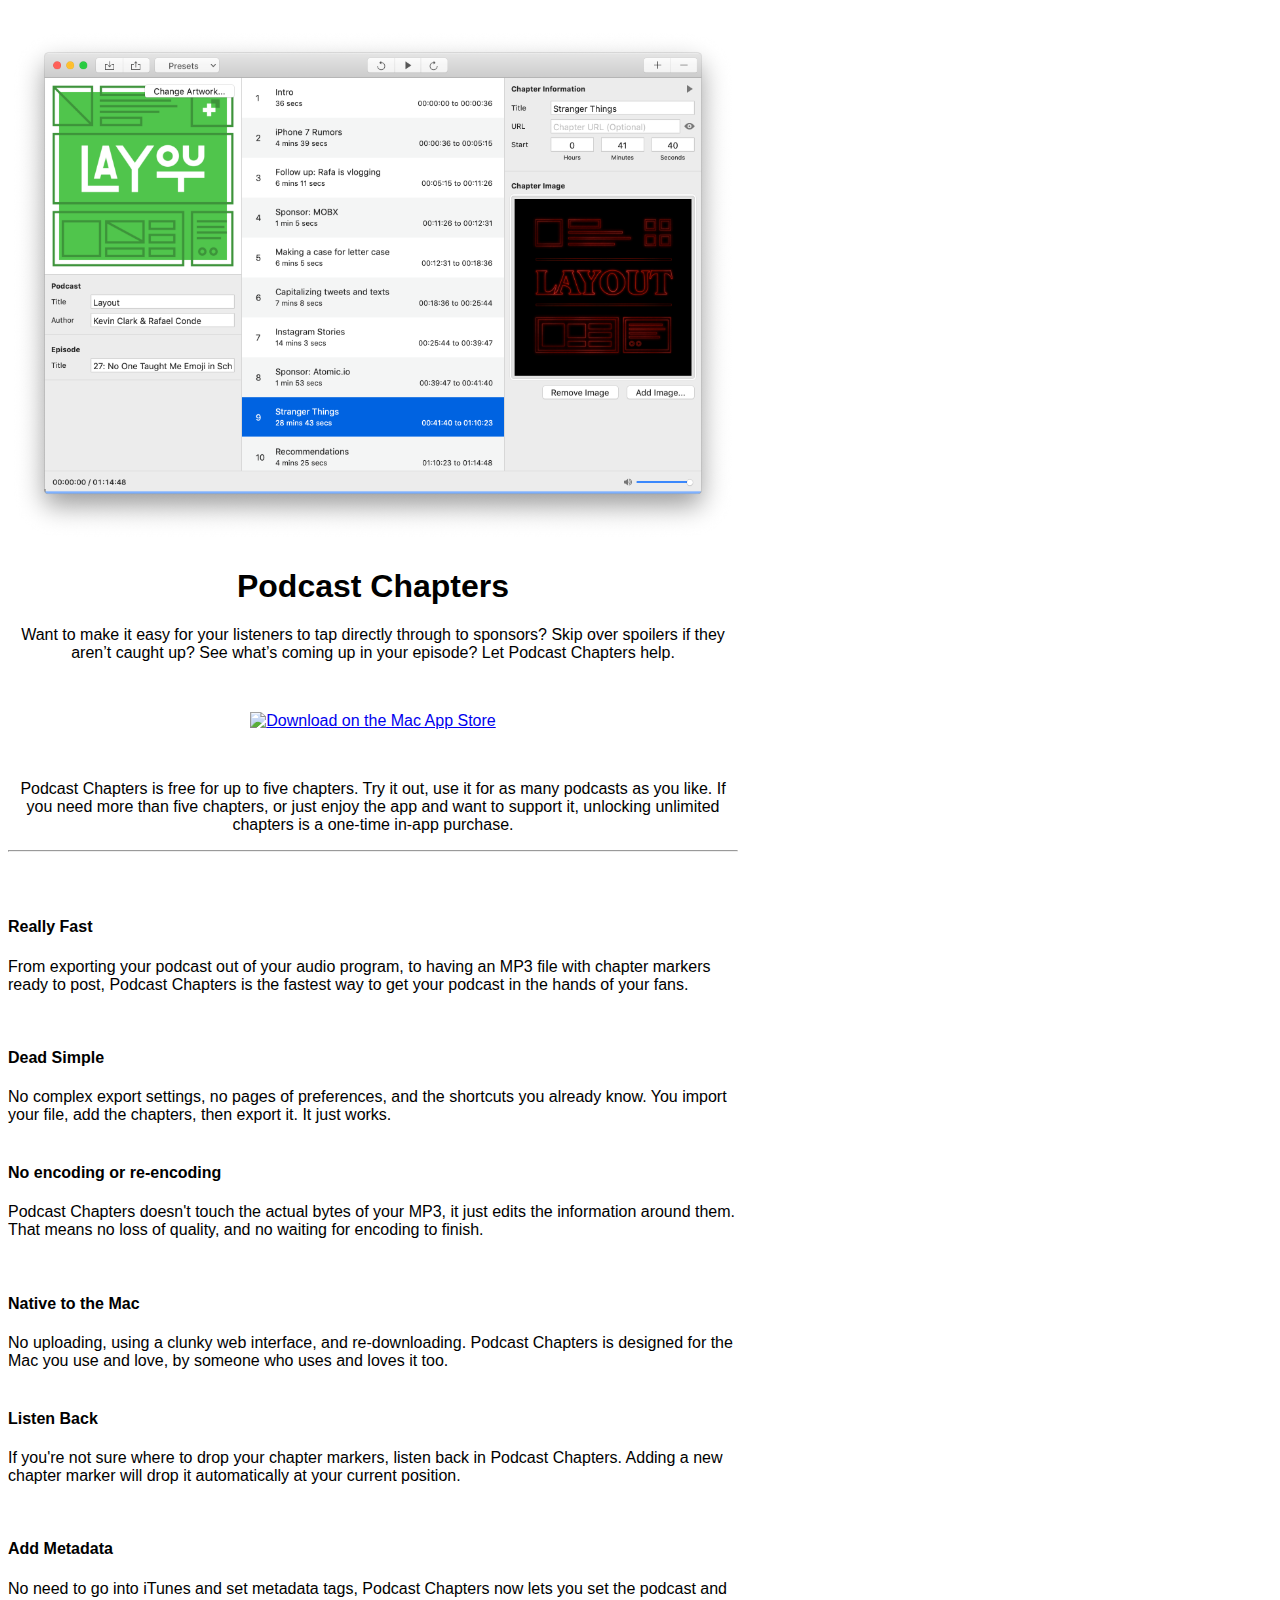
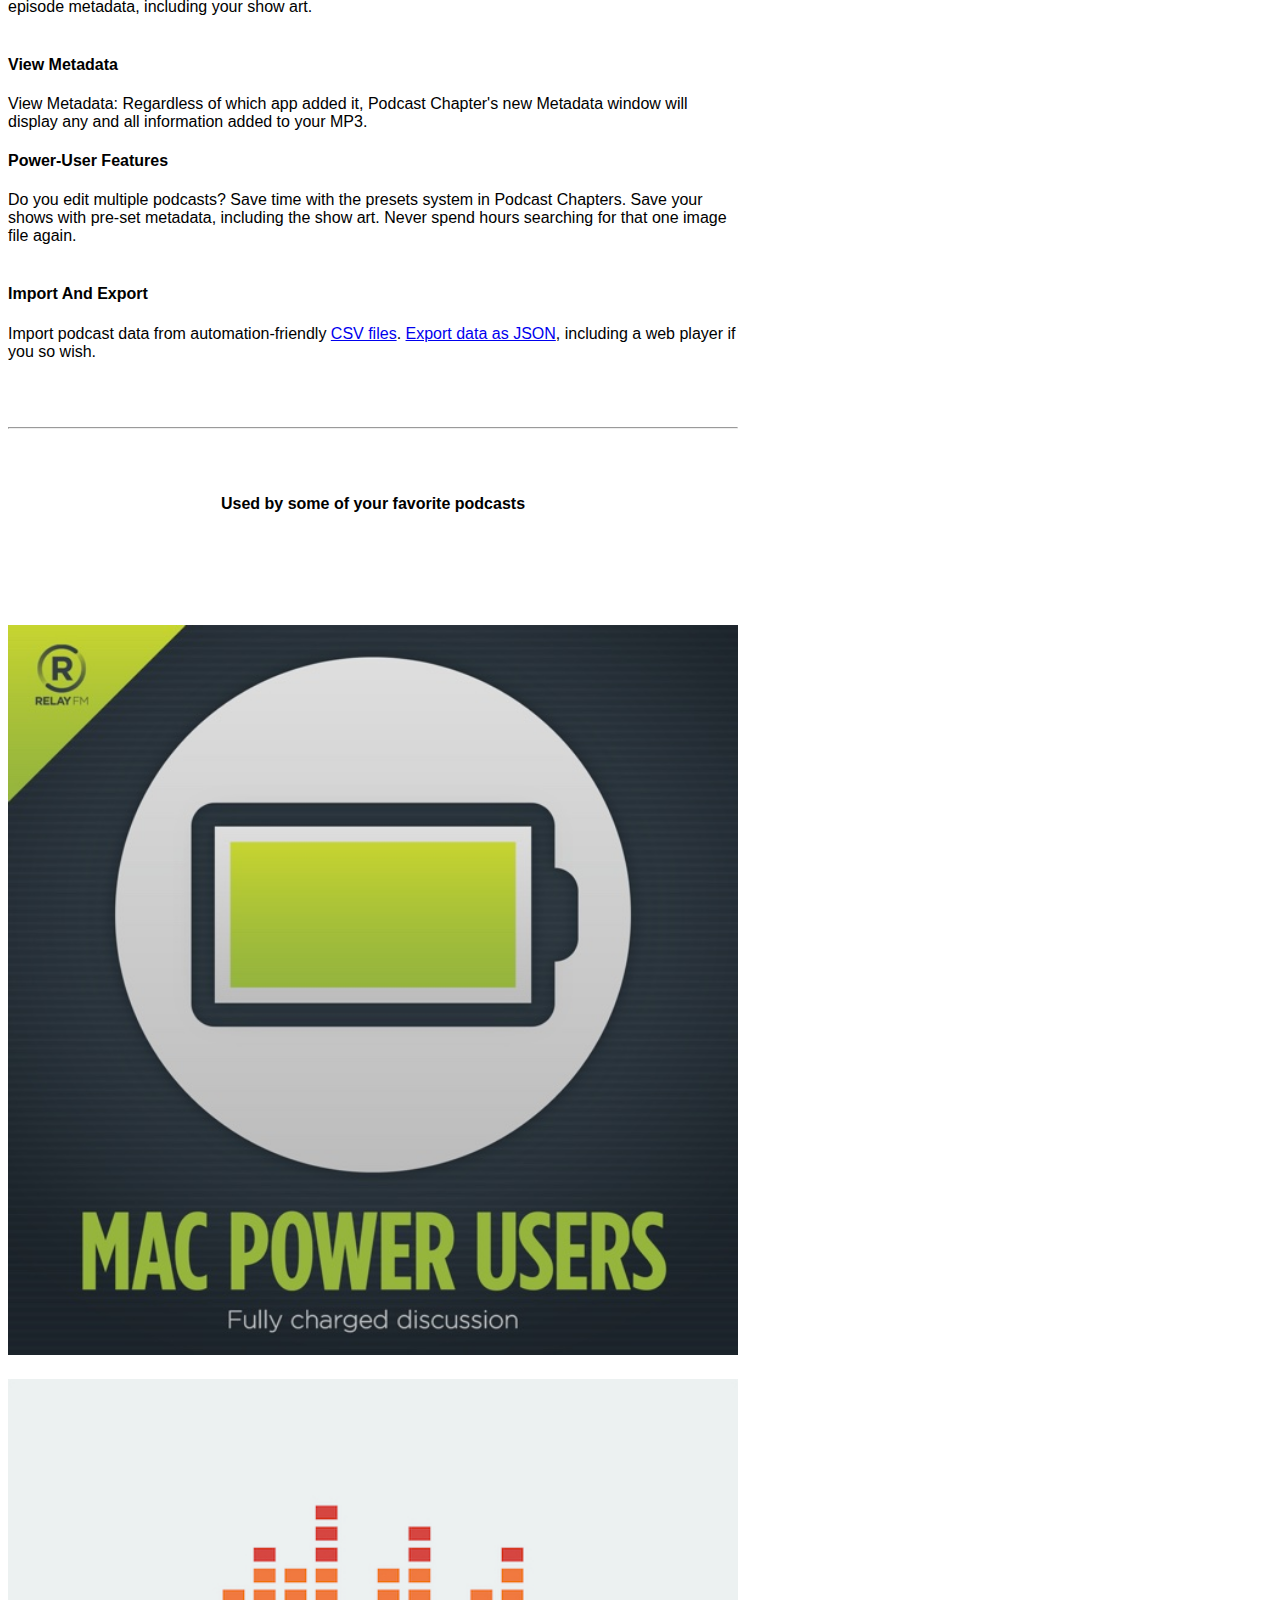
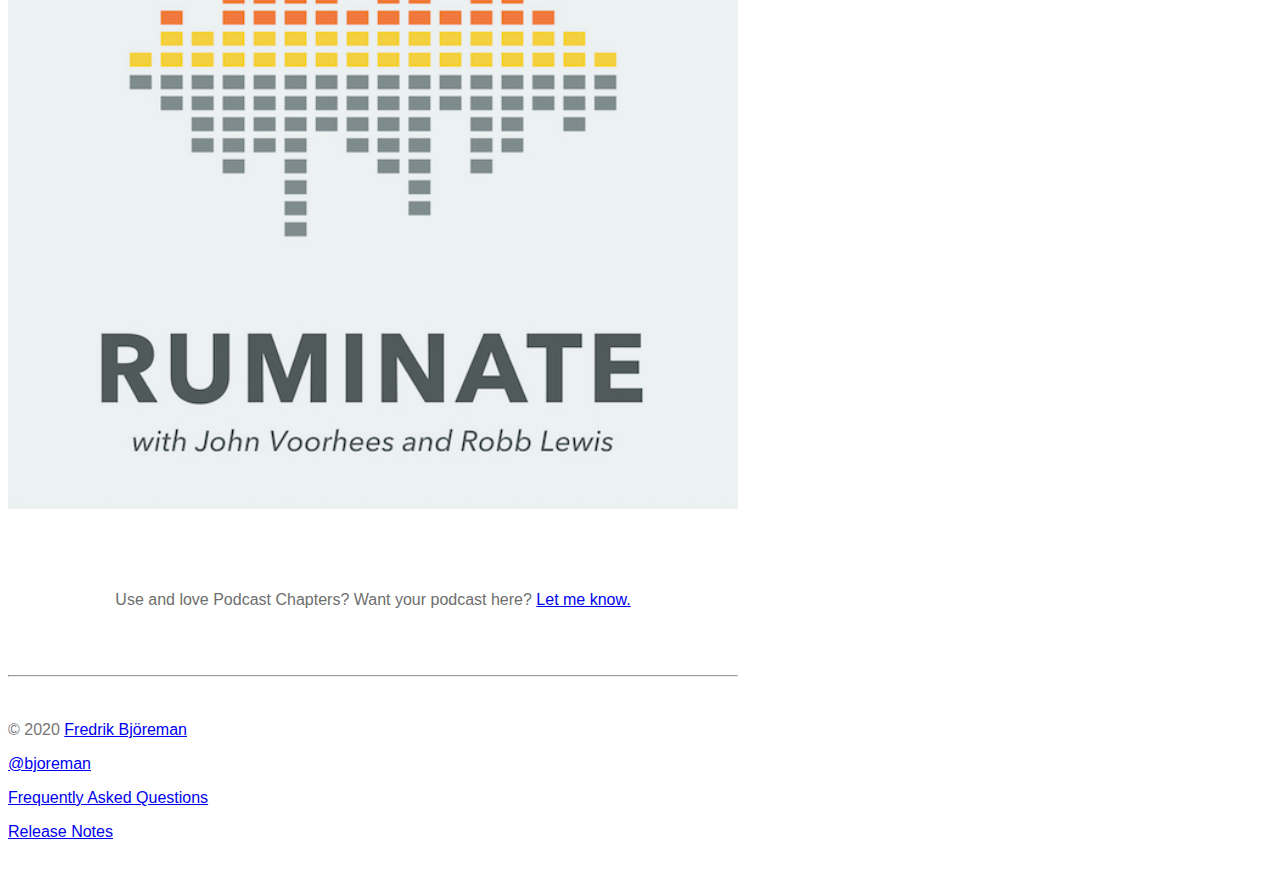
==== index.html @ d352fcdb "2.9!" ====
<!DOCTYPE html>
<html lang="en">
<head>
    <meta charset="utf-8">
    <meta http-equiv="X-UA-Compatible" content="IE=edge">
    <meta name="viewport" content="width=device-width, initial-scale=1">

    <!-- Bootstrap -->
    <link rel="stylesheet" href="https://maxcdn.bootstrapcdn.com/bootstrap/3.3.6/css/bootstrap.min.css" integrity="sha384-1q8mTJOASx8j1Au+a5WDVnPi2lkFfwwEAa8hDDdjZlpLegxhjVME1fgjWPGmkzs7" crossorigin="anonymous">

    <link rel="stylesheet" href="chapters.css">
    <title>Podcast Chapters &mdash; The best way to add MP3 chapter markers to your podcast.</title>

</head>
<body>

    <div class="container">
        <div class="jumbotron">
            <img src="images/screenshot-layout-4.png" width="100%" />
            <h1>Podcast Chapters</h1>
            <p class="lead">Want to make it easy for your listeners to tap directly through to sponsors? Skip over spoilers if they aren’t caught up? See what’s coming up in your episode? Let Podcast Chapters help.</p>
            <br>
            <p><a target="_blank" href="https://itunes.apple.com/us/app/chapters-best-way-to-add-chapter/id1070963477?ls=1&mt=12">
                <img src="images/download-on-mas.png" alt="Download on the Mac App Store" width="165px" height="40px" />
            </a></p>
            <br>
            <p>Podcast Chapters is free for up to five chapters. Try it out, use it for as many podcasts as you like. If you need more than five chapters, or just enjoy the app and want to support it, unlocking unlimited chapters is a one-time in-app purchase.
        </div>

        <hr><br>

        <div class="row marketing">
            <div class="col-sm-6">
                <h4>Really Fast</h4>
                <p>From exporting your podcast out of your audio program, to having an MP3 file with chapter markers ready to post, Podcast Chapters is the fastest way to get your podcast in the hands of your fans.</p>
            </div>
            <div class="visible-xs"><br></div>
            <div class="col-sm-6">
                <h4>Dead Simple</h4>
                <p>No complex export settings, no pages of preferences, and the shortcuts you already know. You import your file, add the chapters, then export it. It just works.</p>
            </div>
        </div>
        <div class="row marketing">
            <div class="col-sm-6">
                <h4>No encoding or re-encoding</h4>
                <p>Podcast Chapters doesn't touch the actual bytes of your MP3, it just edits the information around them. That means no loss of quality, and no waiting for encoding to finish.</p>
            </div>
            <div class="visible-xs"><br></div>
            <div class="col-sm-6">
                <h4>Native to the Mac</h4>
                <p>No uploading, using a clunky web interface, and re-downloading. Podcast Chapters is designed for the Mac you use and love, by someone who uses and loves it too.</p></div>
        </div>
        <div class="row marketing">
            <div class="col-sm-6">
                <h4>Listen Back</h4>
                <p>If you're not sure where to drop your chapter markers, listen back in Podcast Chapters. Adding a new chapter marker will drop it automatically at your current position.</p>
            </div>
            <div class="visible-xs"><br></div>
            <div class="col-sm-6">
                <h4>Add Metadata</h4>
                <p>No need to go into iTunes and set metadata tags, Podcast Chapters now lets you set the podcast and episode metadata, including your show art.</p>
            </div>
        </div>
        <div class="row marketing">
            <div class="col-sm-6">
                <h4>View Metadata</h4>
                <p>View Metadata: Regardless of which app added it, Podcast Chapter's new Metadata window will display any and all information added to your MP3.</p>
            </div>
            <div class="col-sm-6">
                <h4>Power-User Features</h4>
                <p>Do you edit multiple podcasts? Save time with the presets system in Podcast Chapters. Save your shows with pre-set metadata, including the show art. Never spend hours searching for that one image file again.</p>
            </div>
        </div>
         <div class="row marketing">
            <div class="col-sm-6">
                <h4>Import And Export</h4>
                <p>Import podcast data from automation-friendly <a href="./faq/csvImport.html">CSV files</a>. <a href="./faq/jsonExport.html">Export data as JSON</a>, including a web player if you so wish.</p>
            </div>
        </div>

        <br><hr><br>

        <div class="row marketing">
            <div class="col-sm-8 col-sm-offset-2">
                <h4 style="text-align: center;">Used by some of your favorite podcasts</h4>
            </div>
        </div>
        <div class="row marketing cover-images">
            <div class="col-sm-4 col-xs-6">
                <a target="_blank" href="http://layout.fm"><img src="images/logo-layout.jpg" alt="" width="100%"/></a>
            </div>
            <div class="col-sm-4 col-xs-6">
                <a target="_blank" href="https://www.theincomparable.com"><img src="images/logo-the-incomparable.jpg" alt="" width="100%"/></a>
            </div>
            <div class="col-sm-4 col-xs-6">
                <a target="_blank" href="https://www.relay.fm/clockwise"><img src="images/logo-clockwise.jpg" alt="" width="100%"/></a>
            </div>
            <div class="col-sm-4 col-xs-6">
                <a target="_blank" href="https://www.relay.fm/mpu"><img src="images/logo-mpu.jpg" alt="" width="100%"/></a>
            </div>
            <div class="col-sm-4 col-xs-6">
                <a target="_blank" href="http://www.ruminatepodcast.com"><img src="images/logo-ruminate.jpg" alt="" width="100%"/></a>
            </div>
            <div class="col-sm-4 col-xs-6">
                <a target="_blank" href="http://www.openended.fm"><img src="images/logo-open-ended.jpg" alt="" width="100%"/></a>
            </div>
            <div class="col-xs-12">
                <br>
                <p style="text-align: center; color: #6e6e6e;">
                    Use and love Podcast Chapters? Want your podcast here? <a href="https://twitter.com/bjoreman">Let me know.</a>
                </p>
            </div>
        </div>

        <br><hr>

        <footer class="footer">
            <p>&copy; 2020 <a href="https://bjoreman.com">Fredrik Björeman</a></p>
            <p><a href="https://twitter.com/bjoreman">@bjoreman</a></p>
            <p><a href="faq/index.html">Frequently Asked Questions</a></p>
            <p><a href="release-notes/index.html">Release Notes</a></p>
        </footer>

    </div> <!-- /container -->
</body>
</html>
---- chapters.css ----
/* Space out content a bit */
body {
  padding-top: 20px;
  padding-bottom: 20px;
  font-family: -apple-system, BlinkMacSystemFont, "Helvetica Neue", Helvetica, Arial, sans-serif;
}

/* Everything but the jumbotron gets side spacing for mobile first views */
.header,
.marketing,
.footer {
  padding-right: 15px;
  padding-left: 15px;
}

.jumbotron p {
  font-weight: normal;
}

/* Custom page footer */
.footer {
  padding-top: 20px;
  color: #777;
}

/* Customize container */
@media (min-width: 768px) {
  .container {
    max-width: 730px;
  }
}
.container-narrow > hr {
  margin: 30px 0;
}

/* Main marketing message and sign up button */
.jumbotron {
  text-align: center;
  background-color: white;
}
.jumbotron .btn {
  padding: 14px 24px;
  font-size: 21px;
}

/* Supporting marketing content */
.marketing {
  margin: 40px 0;
}
.marketing p + h4 {
  margin-top: 28px;
}

.marketing h3 {
  margin-bottom: 20px;
}

.cover-images img {
    padding-bottom: 20px;
}

@media screen and (max-width: 767px) {
    .center-mobile {
        left: 25%;
        padding-bottom: 20px;
    }
}

@media screen and (min-width: 768px) {
    .center-desktop {
        left: 33.333%;
        top: 20px;
        padding-bottom: 20px;
    }
}


/* Responsive: Portrait tablets and up */
@media screen and (min-width: 768px) {
  /* Remove the padding we set earlier */
  .marketing,
  .footer {
    padding-right: 0;
    padding-left: 0;
  }
  /* Remove the bottom border on the jumbotron for visual effect */
  .jumbotron {
    border-bottom: 0;
  }
  .center-mobile {
      left: 0%;
  }
}

h3>small {
  padding-left: 10px;
}

.csvExampleTable {
  width: 100%;
}

.csvExampleTable td {
  border: solid black 1px;
  padding: 3px;
}
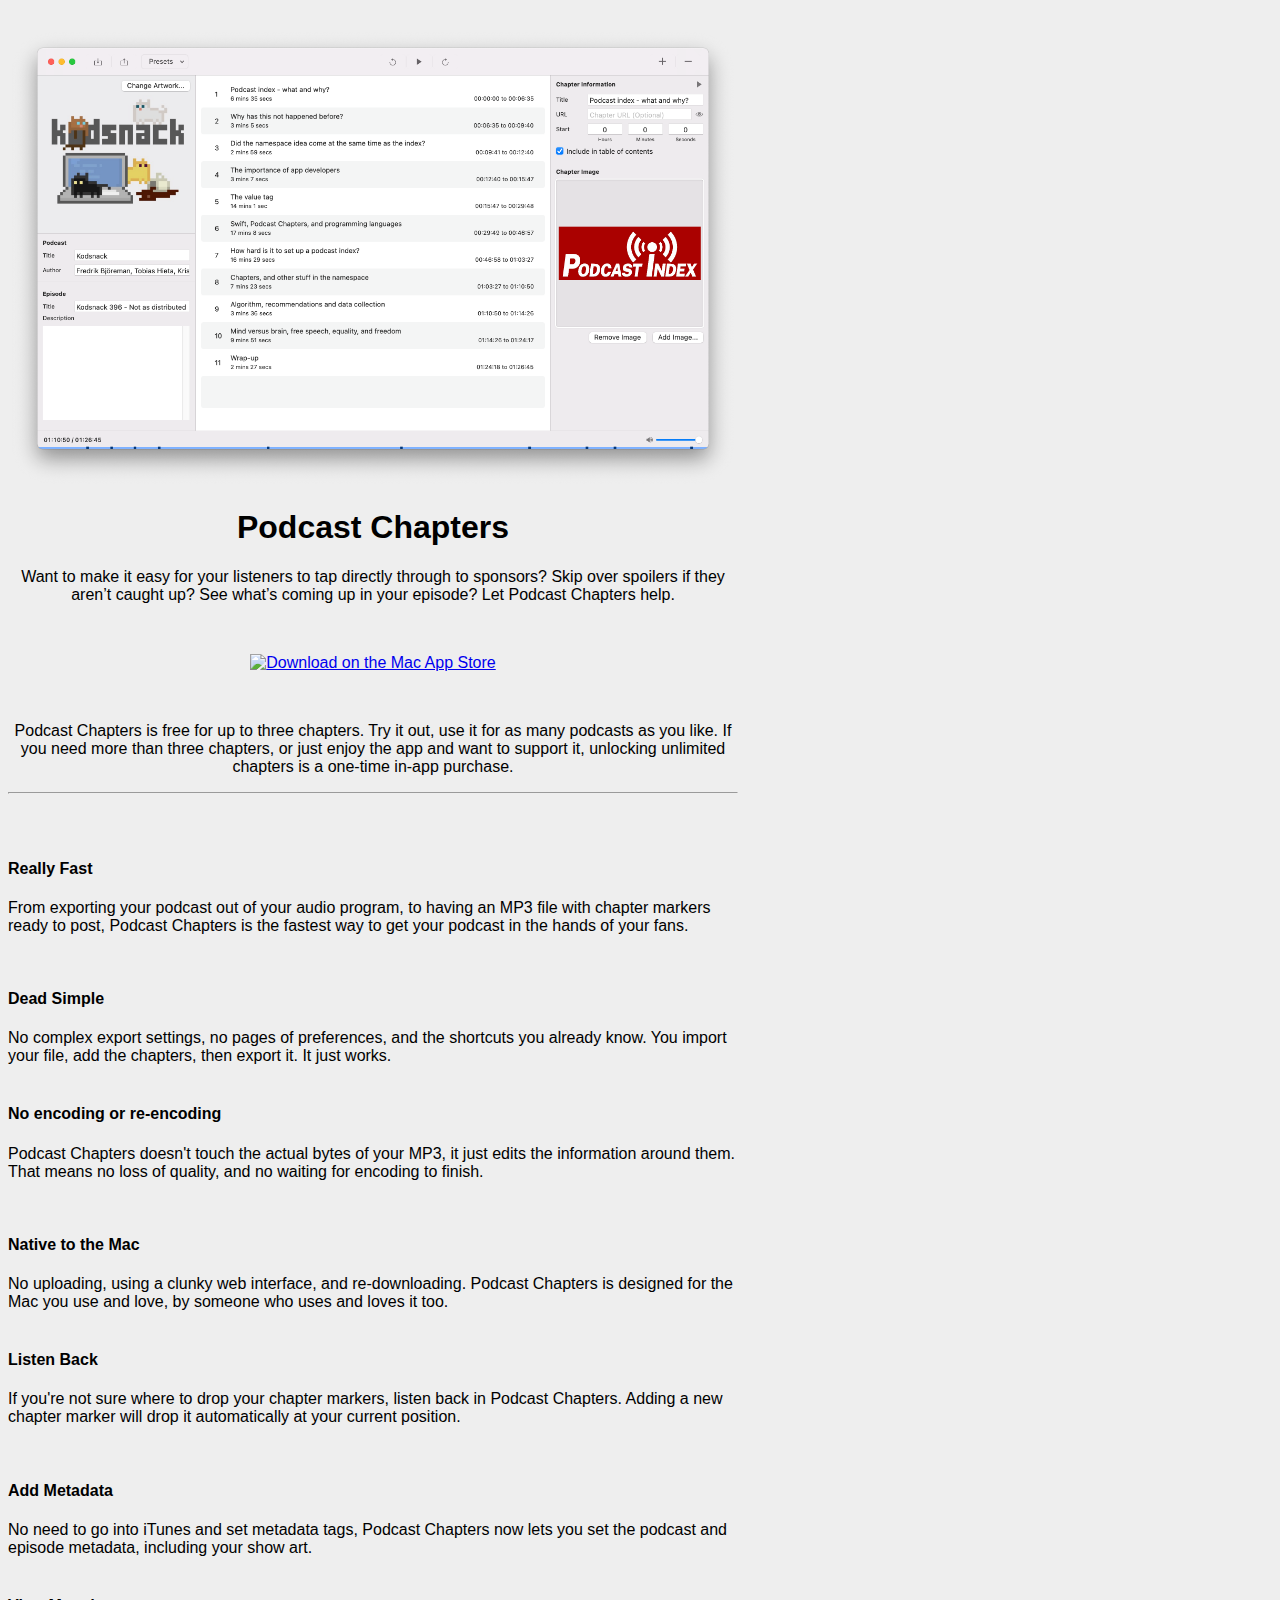
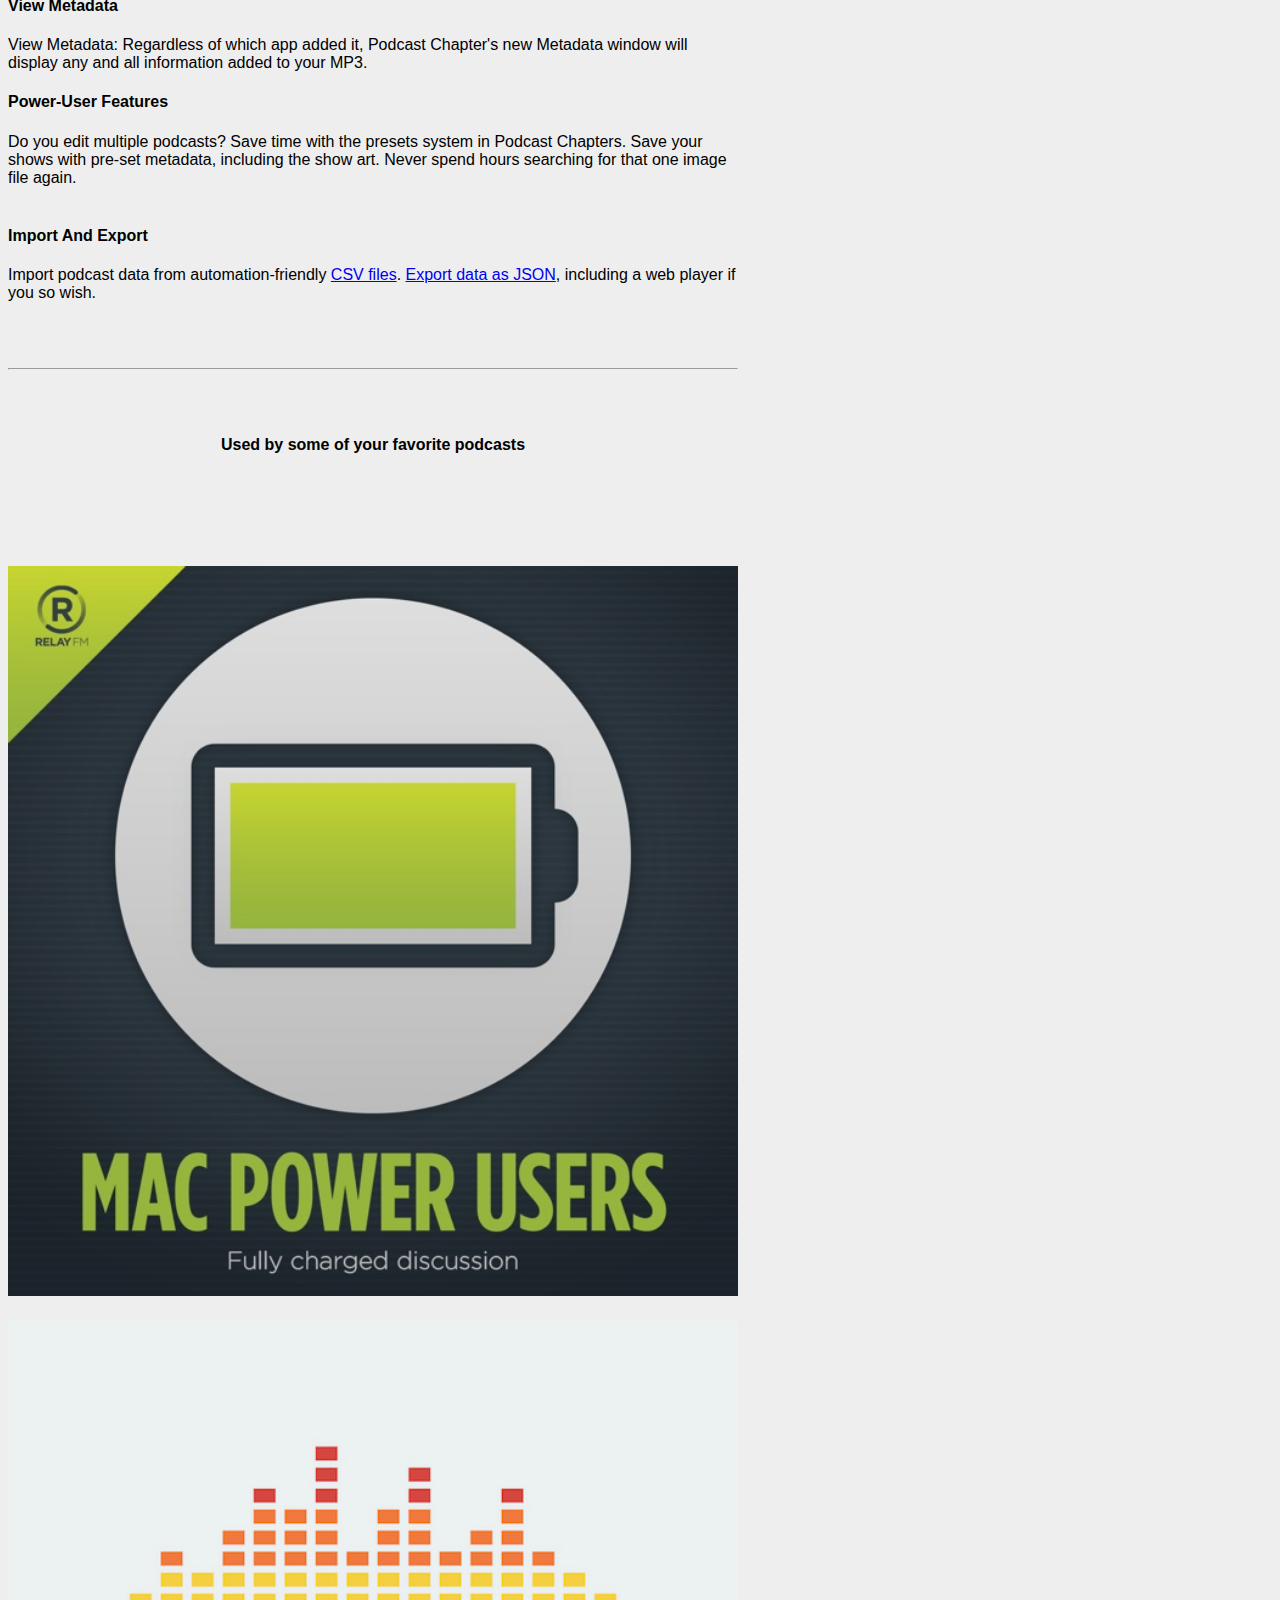
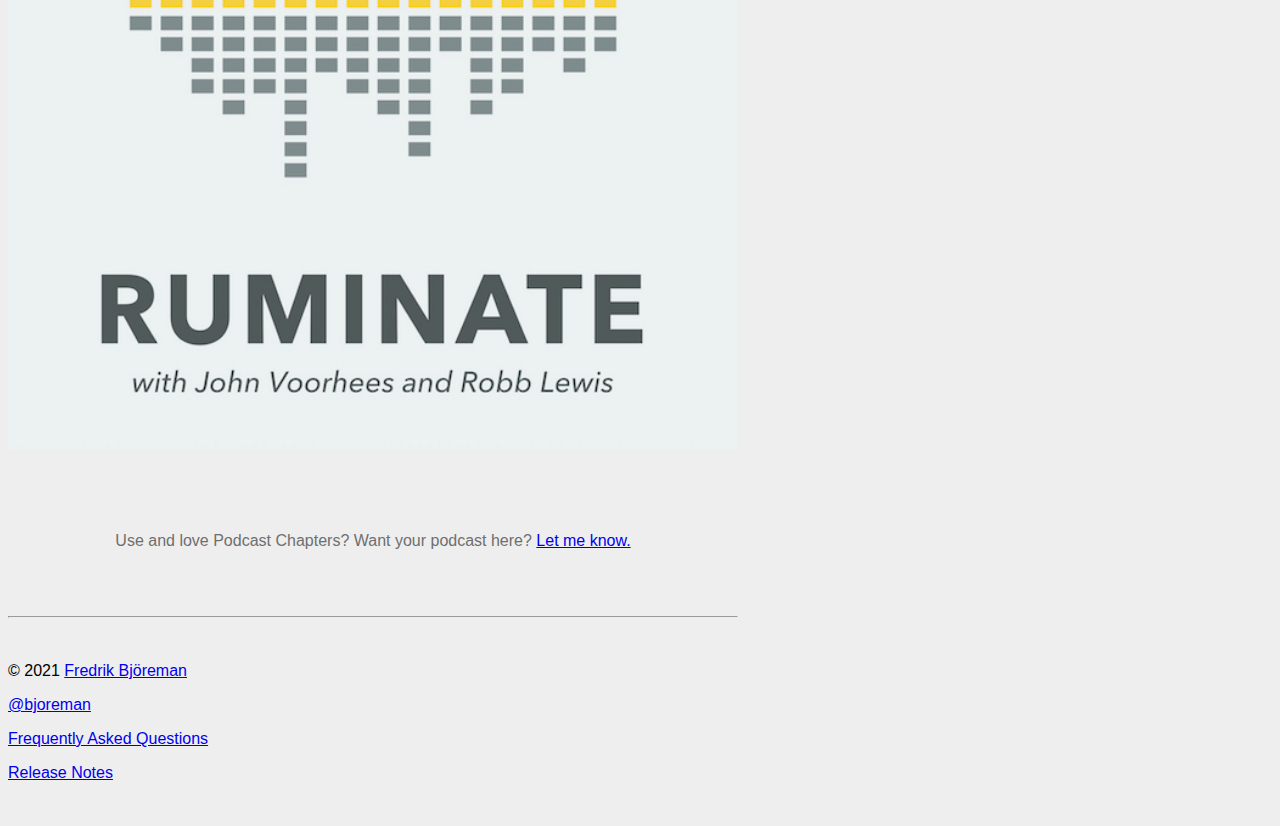
==== commit 2f3524d6: "2.9.4." ====
--- a/index.html
+++ b/index.html
@@ -16,7 +16,8 @@
 
     <div class="container">
         <div class="jumbotron">
-            <img src="images/screenshot-layout-4.png" width="100%" />
+            <img class="light" src="images/kodsnack-light.png" width="100%" />
+            <img class="dark" src="images/kodsnack-dark.png" width="100%" />
             <h1>Podcast Chapters</h1>
             <p class="lead">Want to make it easy for your listeners to tap directly through to sponsors? Skip over spoilers if they aren’t caught up? See what’s coming up in your episode? Let Podcast Chapters help.</p>
             <br>
@@ -24,7 +25,7 @@
                 <img src="images/download-on-mas.png" alt="Download on the Mac App Store" width="165px" height="40px" />
             </a></p>
             <br>
-            <p>Podcast Chapters is free for up to five chapters. Try it out, use it for as many podcasts as you like. If you need more than five chapters, or just enjoy the app and want to support it, unlocking unlimited chapters is a one-time in-app purchase.
+            <p>Podcast Chapters is free for up to three chapters. Try it out, use it for as many podcasts as you like. If you need more than three chapters, or just enjoy the app and want to support it, unlocking unlimited chapters is a one-time in-app purchase.
         </div>
 
         <hr><br>
@@ -115,7 +116,7 @@
         <br><hr>
 
         <footer class="footer">
-            <p>&copy; 2020 <a href="https://bjoreman.com">Fredrik Björeman</a></p>
+            <p>&copy; 2021 <a href="https://bjoreman.com">Fredrik Björeman</a></p>
             <p><a href="https://twitter.com/bjoreman">@bjoreman</a></p>
             <p><a href="faq/index.html">Frequently Asked Questions</a></p>
             <p><a href="release-notes/index.html">Release Notes</a></p>
--- a/chapters.css
+++ b/chapters.css
@@ -3,6 +3,7 @@
   padding-top: 20px;
   padding-bottom: 20px;
   font-family: -apple-system, BlinkMacSystemFont, "Helvetica Neue", Helvetica, Arial, sans-serif;
+  background-color: #eee;
 }
 
 /* Everything but the jumbotron gets side spacing for mobile first views */
@@ -20,7 +21,6 @@
 /* Custom page footer */
 .footer {
   padding-top: 20px;
-  color: #777;
 }
 
 /* Customize container */
@@ -36,7 +36,6 @@
 /* Main marketing message and sign up button */
 .jumbotron {
   text-align: center;
-  background-color: white;
 }
 .jumbotron .btn {
   padding: 14px 24px;
@@ -104,3 +103,31 @@
   border: solid black 1px;
   padding: 3px;
 }
+
+
+.light {
+  display: block;
+}
+
+.dark {
+  display: none;
+}
+
+@media (prefers-color-scheme: dark) {
+  .dark   { display: block; }
+  .light { display: none; }
+
+  body {
+    background-color: #333;
+    color: #999;
+  }
+
+  .jumbotron {
+    background-color: unset;
+  }
+
+  hr {
+    color: #999;
+    border-top: 1px solid #aaa;
+  }
+}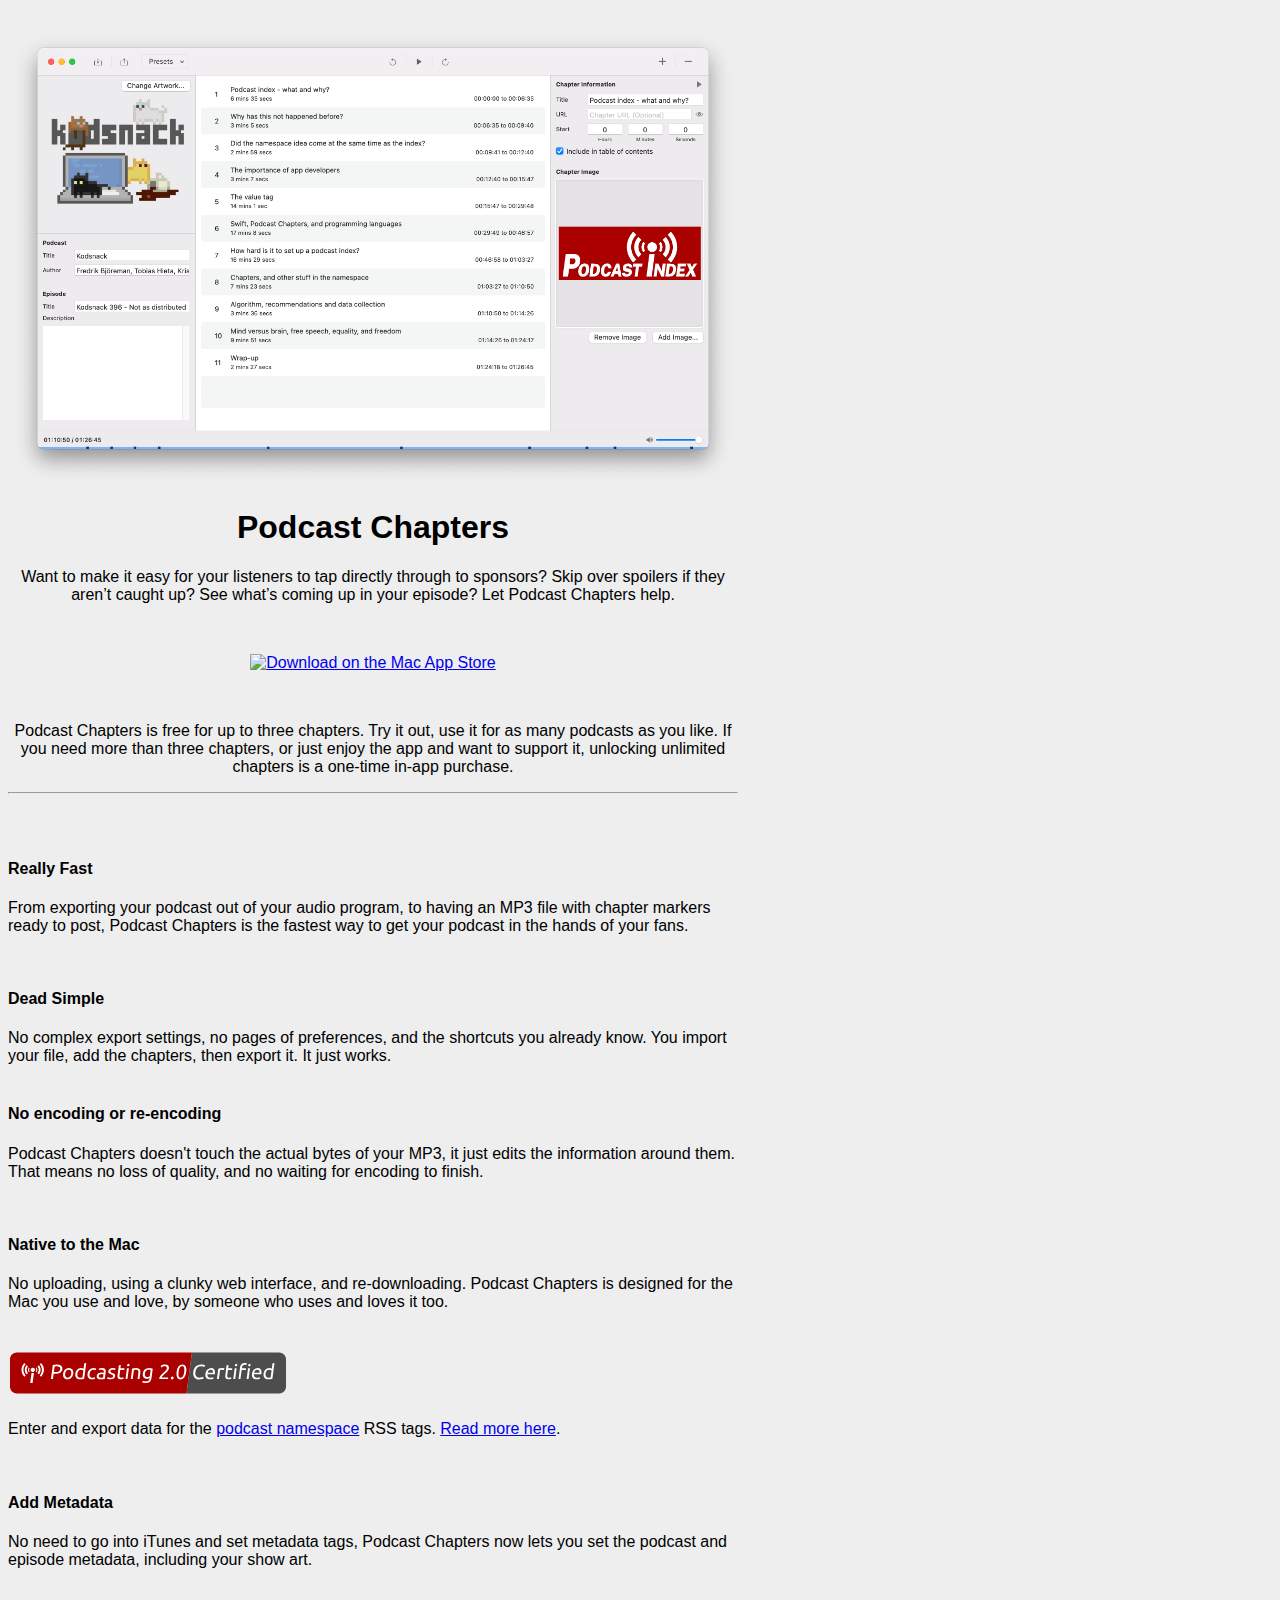
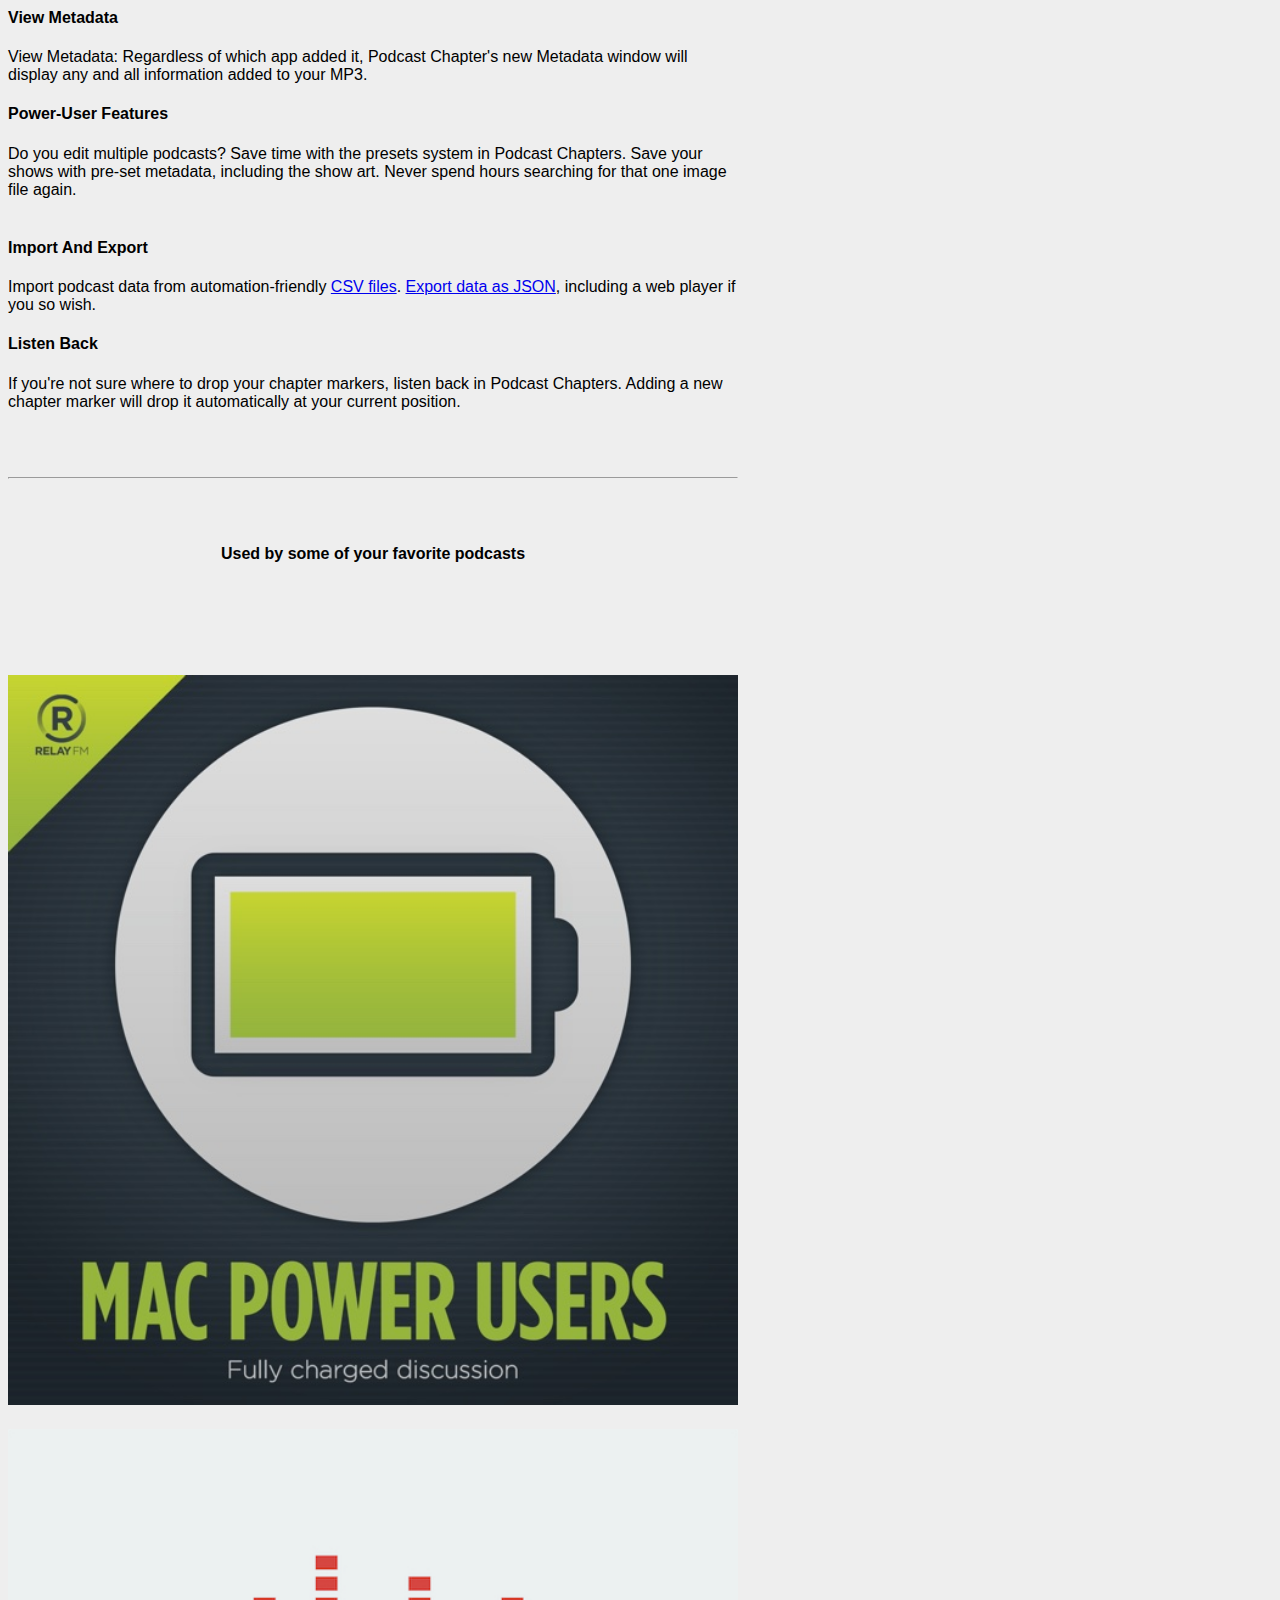
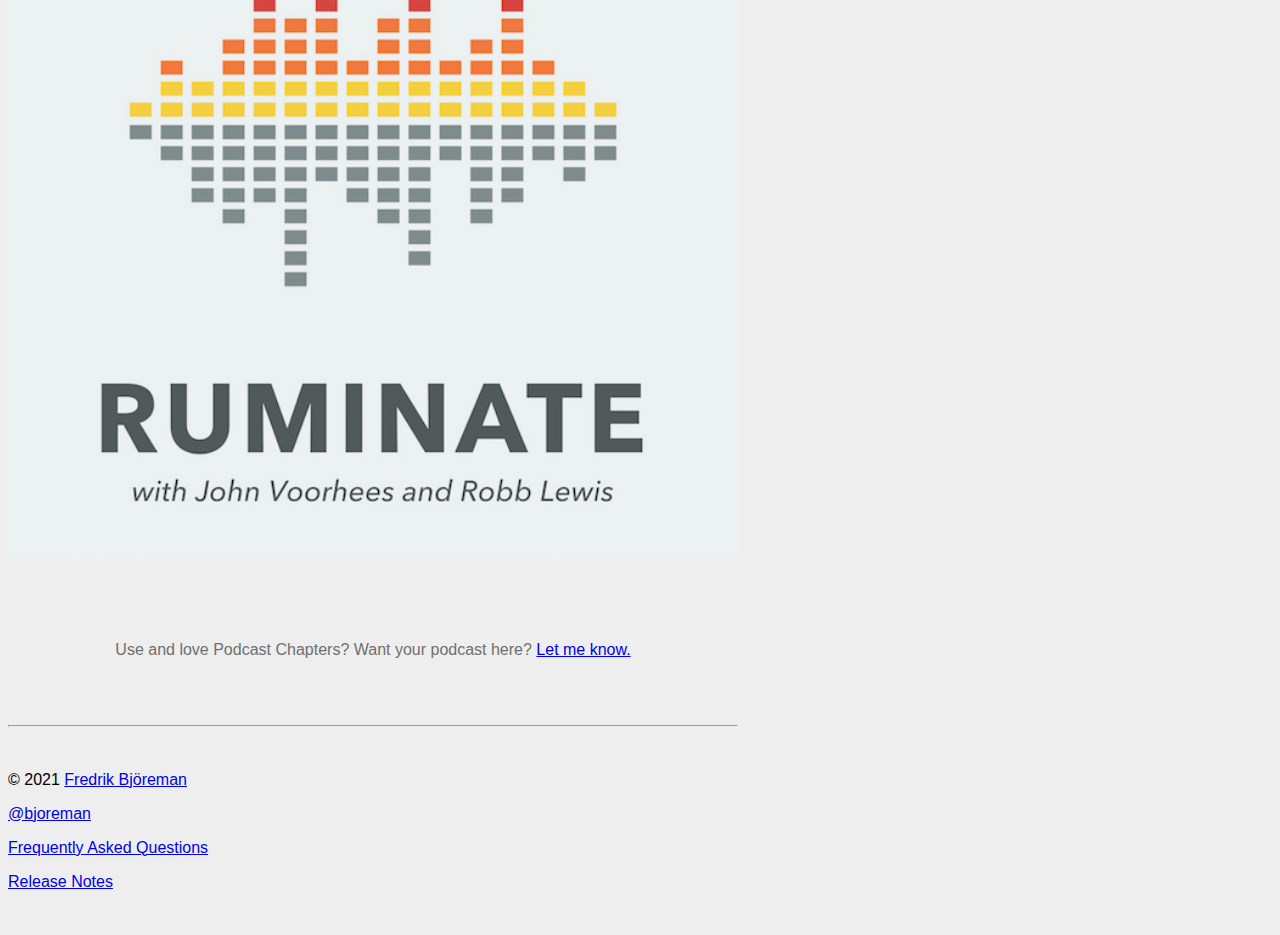
==== commit 36fd3130: "3.0, podcasting 2.0 info." ====
--- a/index.html
+++ b/index.html
@@ -53,8 +53,8 @@
         </div>
         <div class="row marketing">
             <div class="col-sm-6">
-                <h4>Listen Back</h4>
-                <p>If you're not sure where to drop your chapter markers, listen back in Podcast Chapters. Adding a new chapter marker will drop it automatically at your current position.</p>
+                <h4><a href="https://github.com/Podcastindex-org/podcast-namespace/blob/main/docs/1.0.md"><img alt="Podcasting 2.0 Certified" title="Podcasting 2.0 Certified" src="./images/podcastindex-namespace-final.svg"></a></h4>
+                <p>Enter and export data for the <a href="https://github.com/Podcastindex-org/podcast-namespace/blob/main/docs/1.0.md">podcast namespace</a> RSS tags. <a href="./faq/pc20.html">Read more here</a>.</p>
             </div>
             <div class="visible-xs"><br></div>
             <div class="col-sm-6">
@@ -76,6 +76,10 @@
             <div class="col-sm-6">
                 <h4>Import And Export</h4>
                 <p>Import podcast data from automation-friendly <a href="./faq/csvImport.html">CSV files</a>. <a href="./faq/jsonExport.html">Export data as JSON</a>, including a web player if you so wish.</p>
+            </div>
+            <div class="col-sm-6">
+                <h4>Listen Back</h4>
+                <p>If you're not sure where to drop your chapter markers, listen back in Podcast Chapters. Adding a new chapter marker will drop it automatically at your current position.</p>
             </div>
         </div>
 
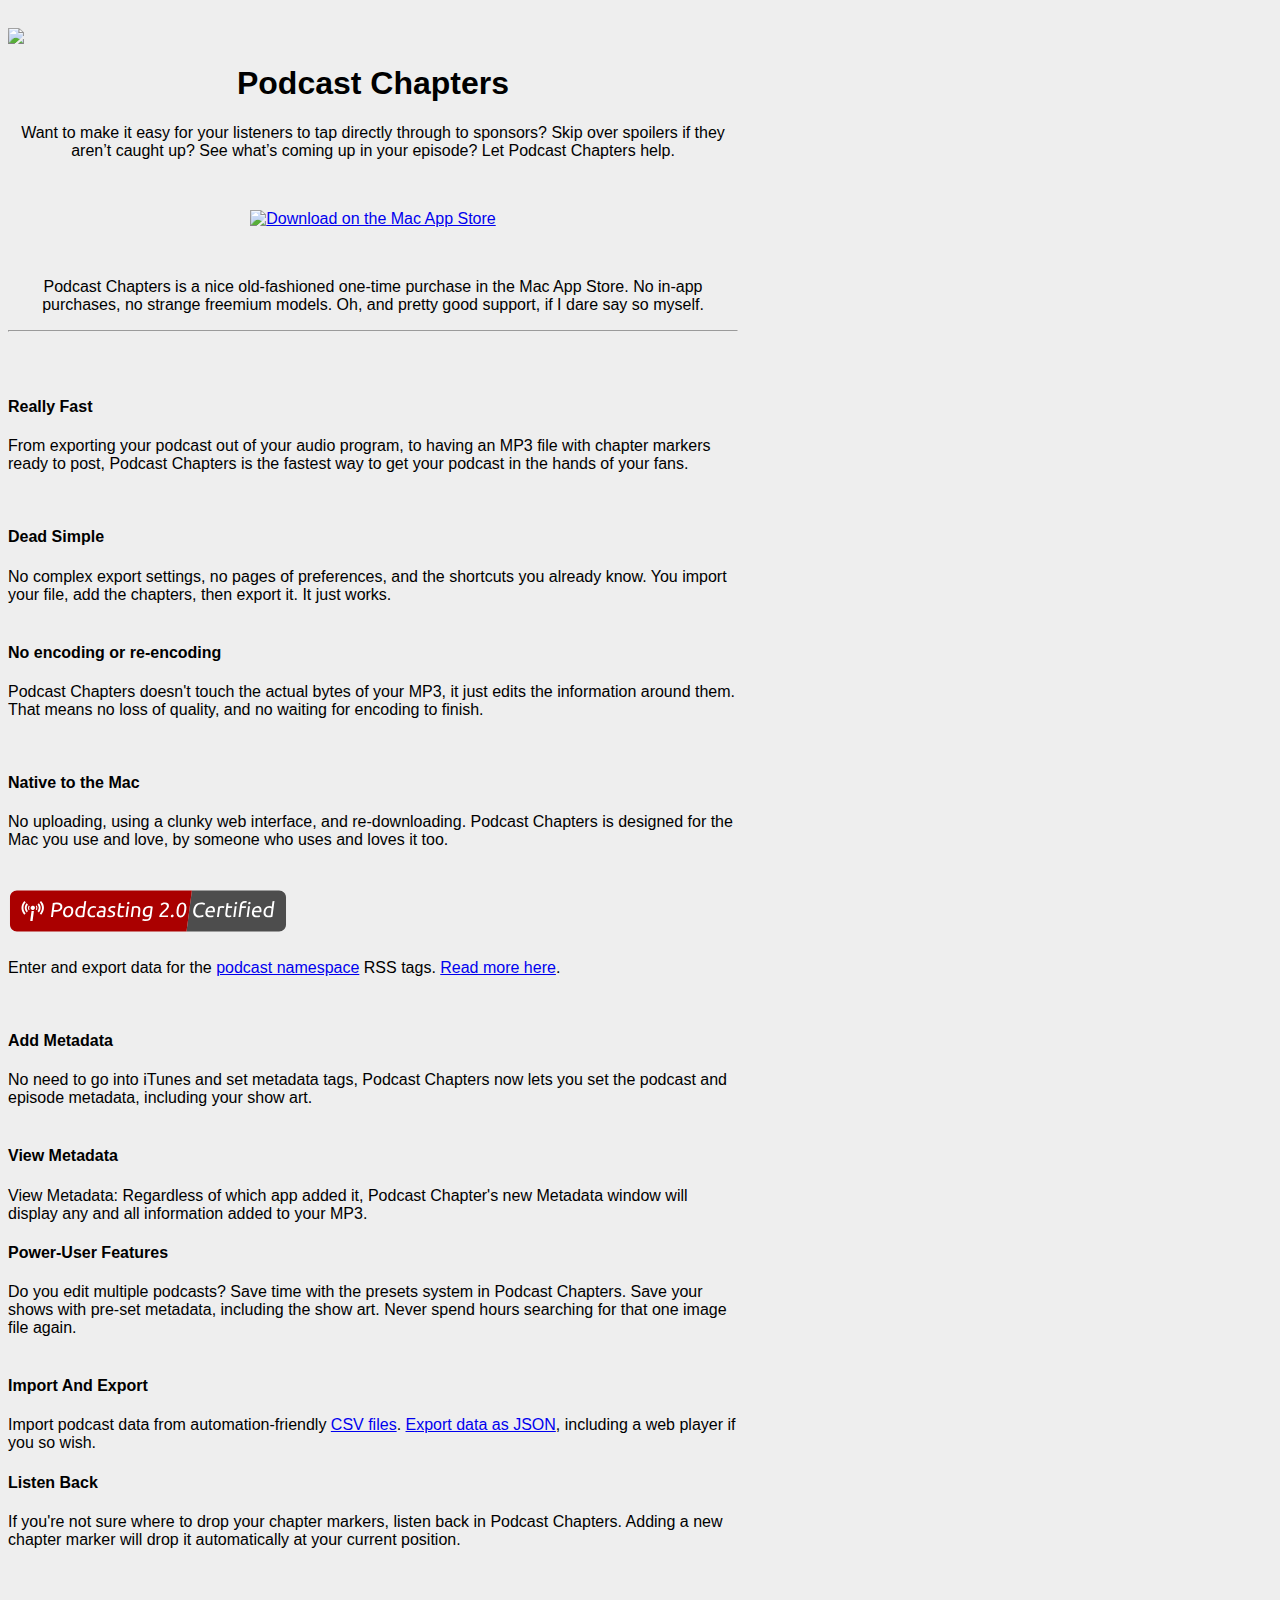
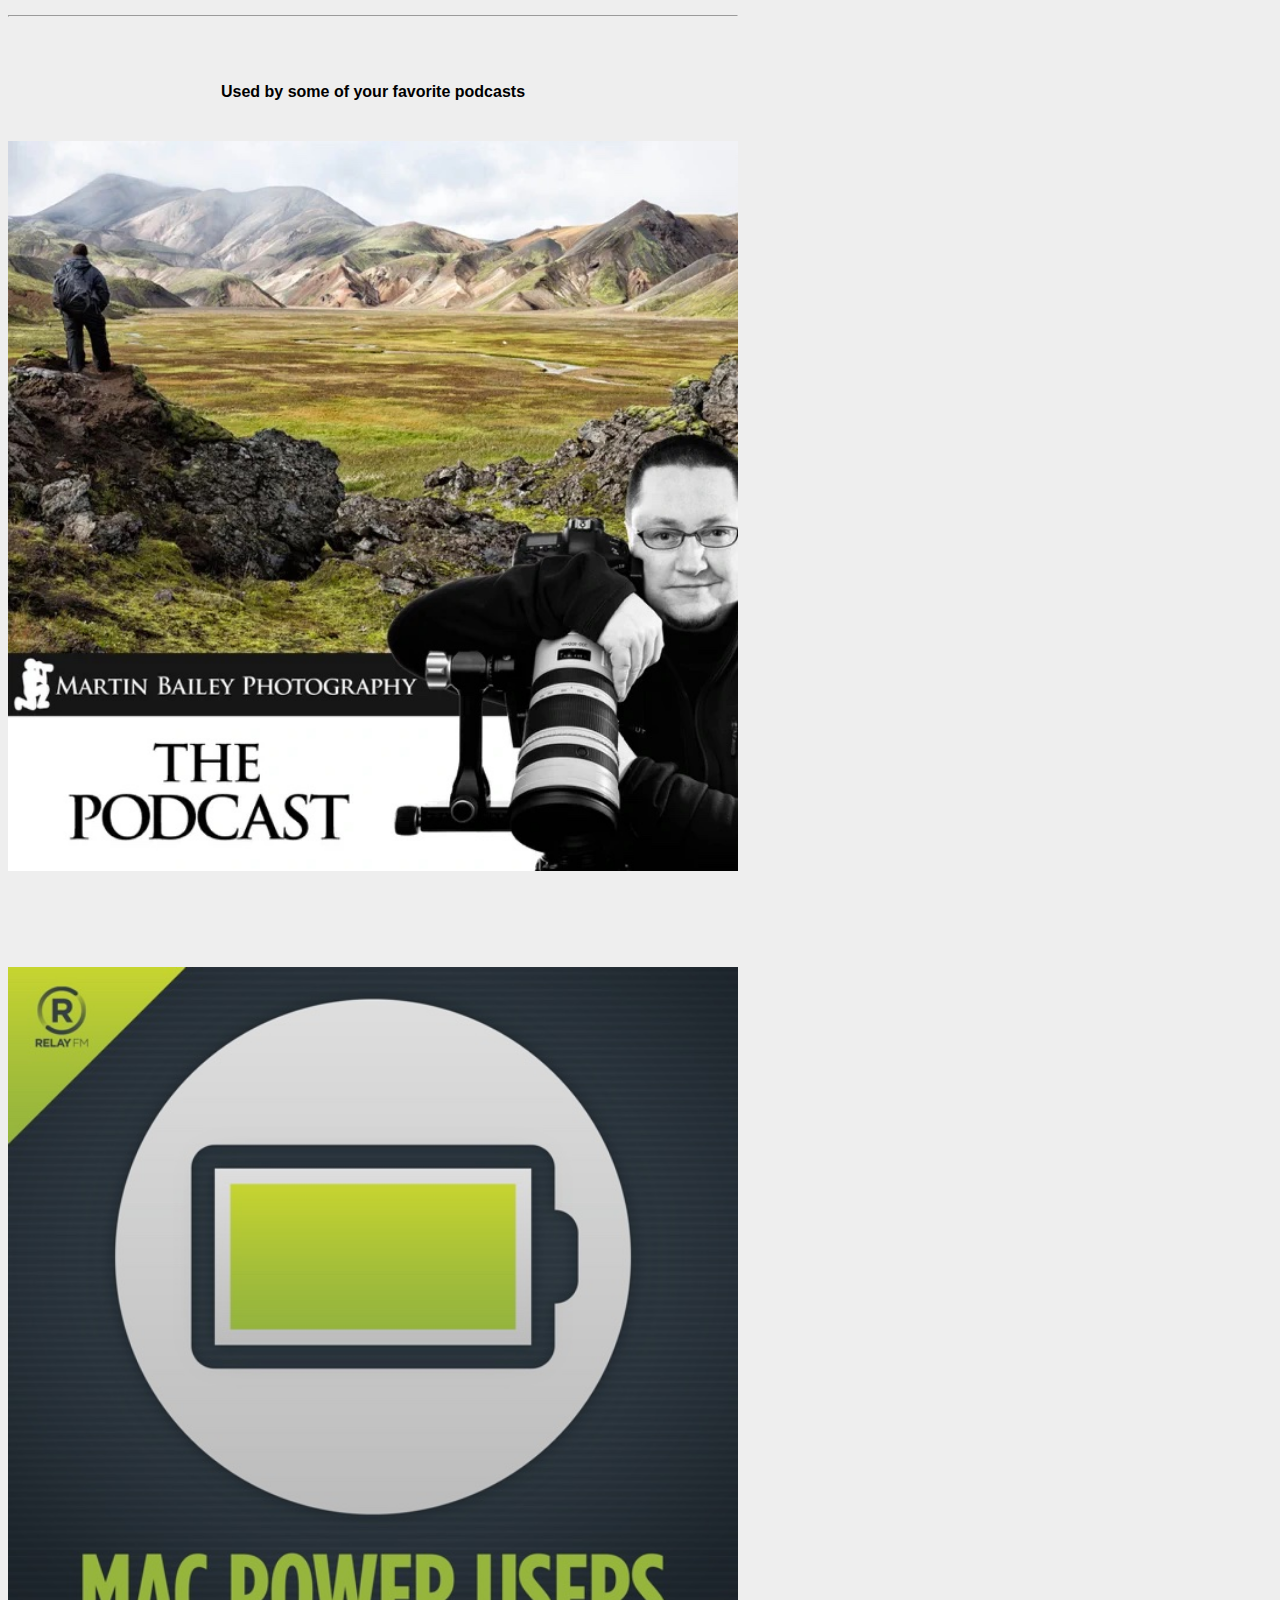
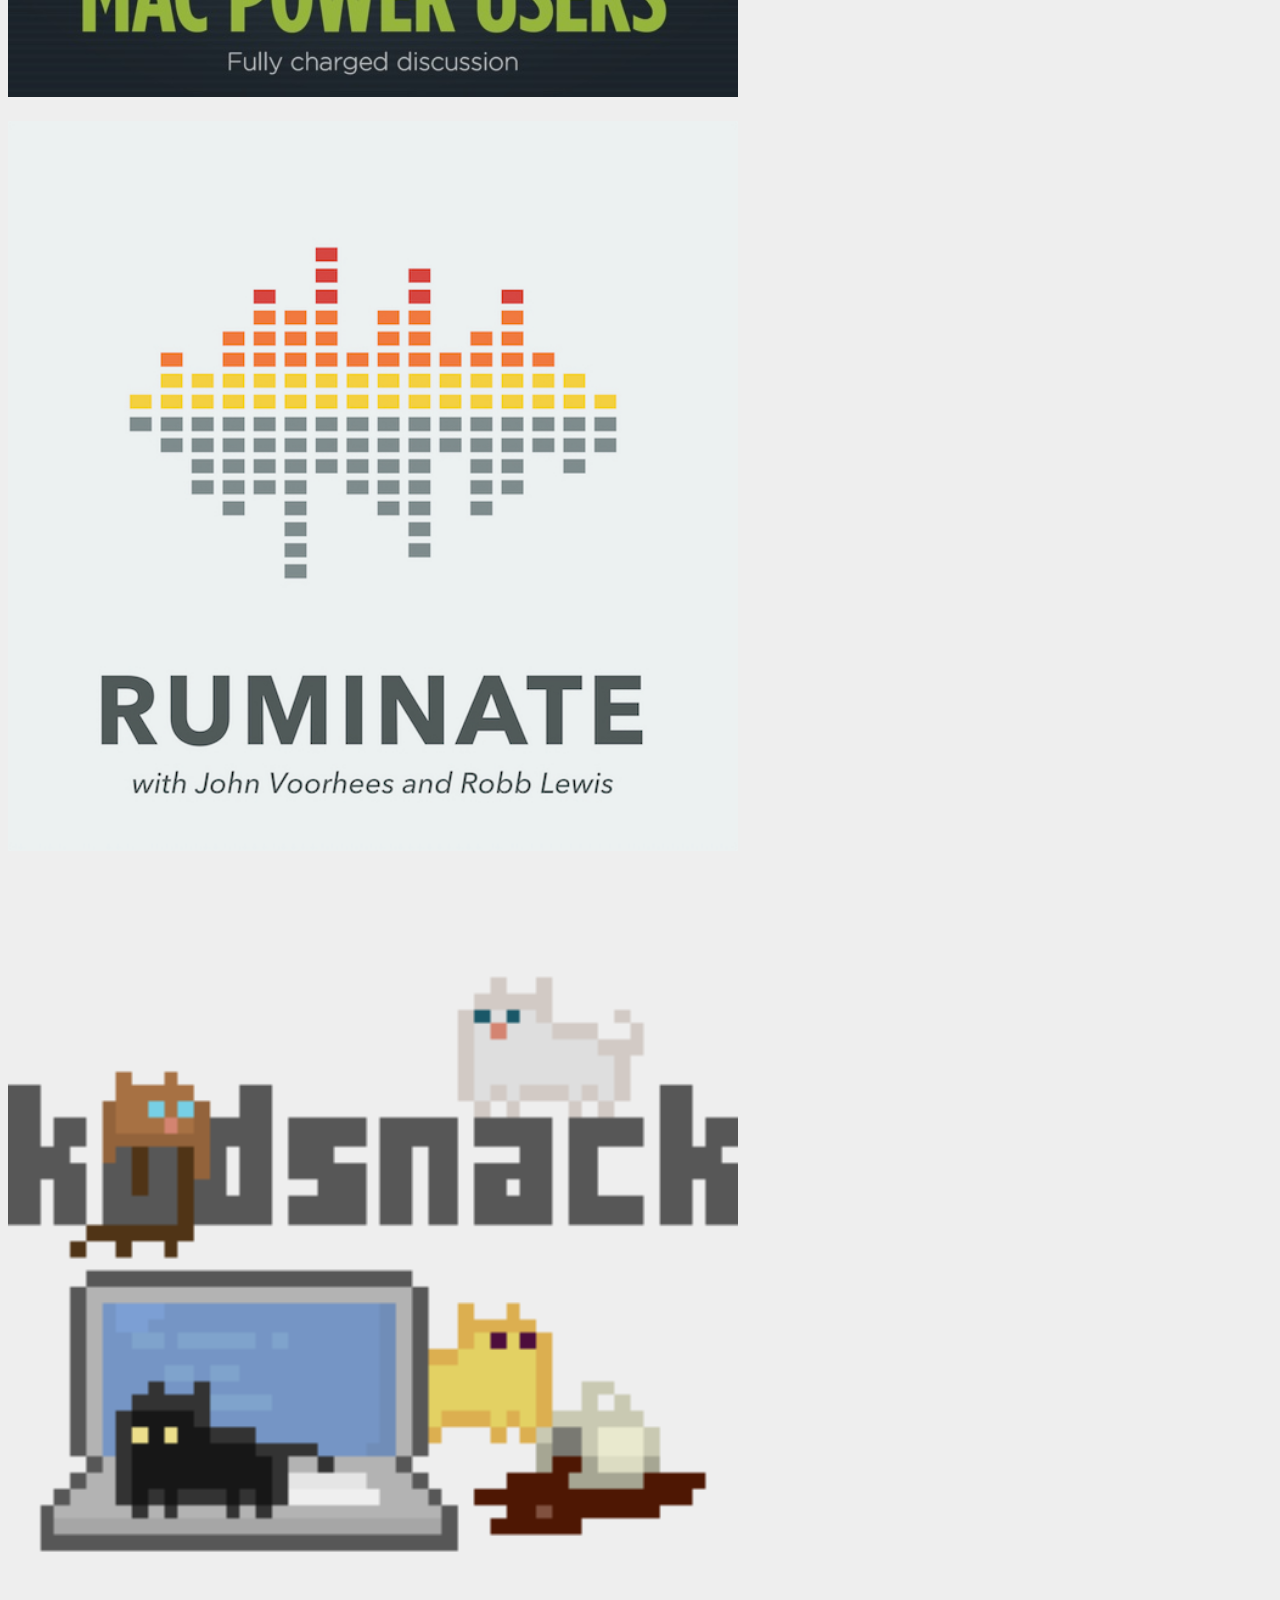
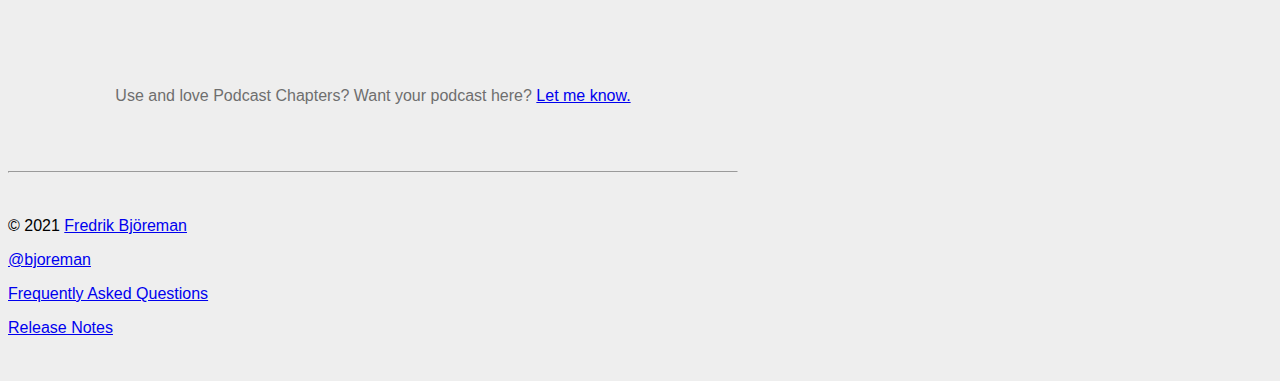
==== commit 12974223: "Added some (okay, two) podcasts to the main page." ====
--- a/index.html
+++ b/index.html
@@ -16,8 +16,8 @@
 
     <div class="container">
         <div class="jumbotron">
-            <img class="light" src="images/kodsnack-light.png" width="100%" />
-            <img class="dark" src="images/kodsnack-dark.png" width="100%" />
+            <img class="light" src="images/main-light.png" width="100%" />
+            <img class="dark" src="images/main-dark.png" width="100%" />
             <h1>Podcast Chapters</h1>
             <p class="lead">Want to make it easy for your listeners to tap directly through to sponsors? Skip over spoilers if they aren’t caught up? See what’s coming up in your episode? Let Podcast Chapters help.</p>
             <br>
@@ -25,7 +25,8 @@
                 <img src="images/download-on-mas.png" alt="Download on the Mac App Store" width="165px" height="40px" />
             </a></p>
             <br>
-            <p>Podcast Chapters is free for up to three chapters. Try it out, use it for as many podcasts as you like. If you need more than three chapters, or just enjoy the app and want to support it, unlocking unlimited chapters is a one-time in-app purchase.
+            <!-- <p>Podcast Chapters is free for up to ten chapters. Try it out, use it for as many podcasts as you like. If you need more than ten chapters, or just enjoy the app and want to support it, unlocking unlimited chapters is a one-time in-app purchase.</p>-->
+            <p>Podcast Chapters is a nice old-fashioned one-time purchase in the Mac App Store. No in-app purchases, no strange freemium models. Oh, and pretty good support, if I dare say so myself.</p> 
         </div>
 
         <hr><br>
@@ -92,6 +93,9 @@
         </div>
         <div class="row marketing cover-images">
             <div class="col-sm-4 col-xs-6">
+                <a target="_blank" href="https://martinbaileyphotography.com/blog/"><img src="images/mbppod.jpg" alt="" width="100%"/></a>
+            </div>
+            <div class="col-sm-4 col-xs-6">
                 <a target="_blank" href="http://layout.fm"><img src="images/logo-layout.jpg" alt="" width="100%"/></a>
             </div>
             <div class="col-sm-4 col-xs-6">
@@ -108,6 +112,9 @@
             </div>
             <div class="col-sm-4 col-xs-6">
                 <a target="_blank" href="http://www.openended.fm"><img src="images/logo-open-ended.jpg" alt="" width="100%"/></a>
+            </div>
+            <div class="col-sm-4 col-xs-6">
+                <a target="_blank" href="https://www.kodsnack.se"><img src="images/kodsnack.png" alt="" width="100%"/></a>
             </div>
             <div class="col-xs-12">
                 <br>
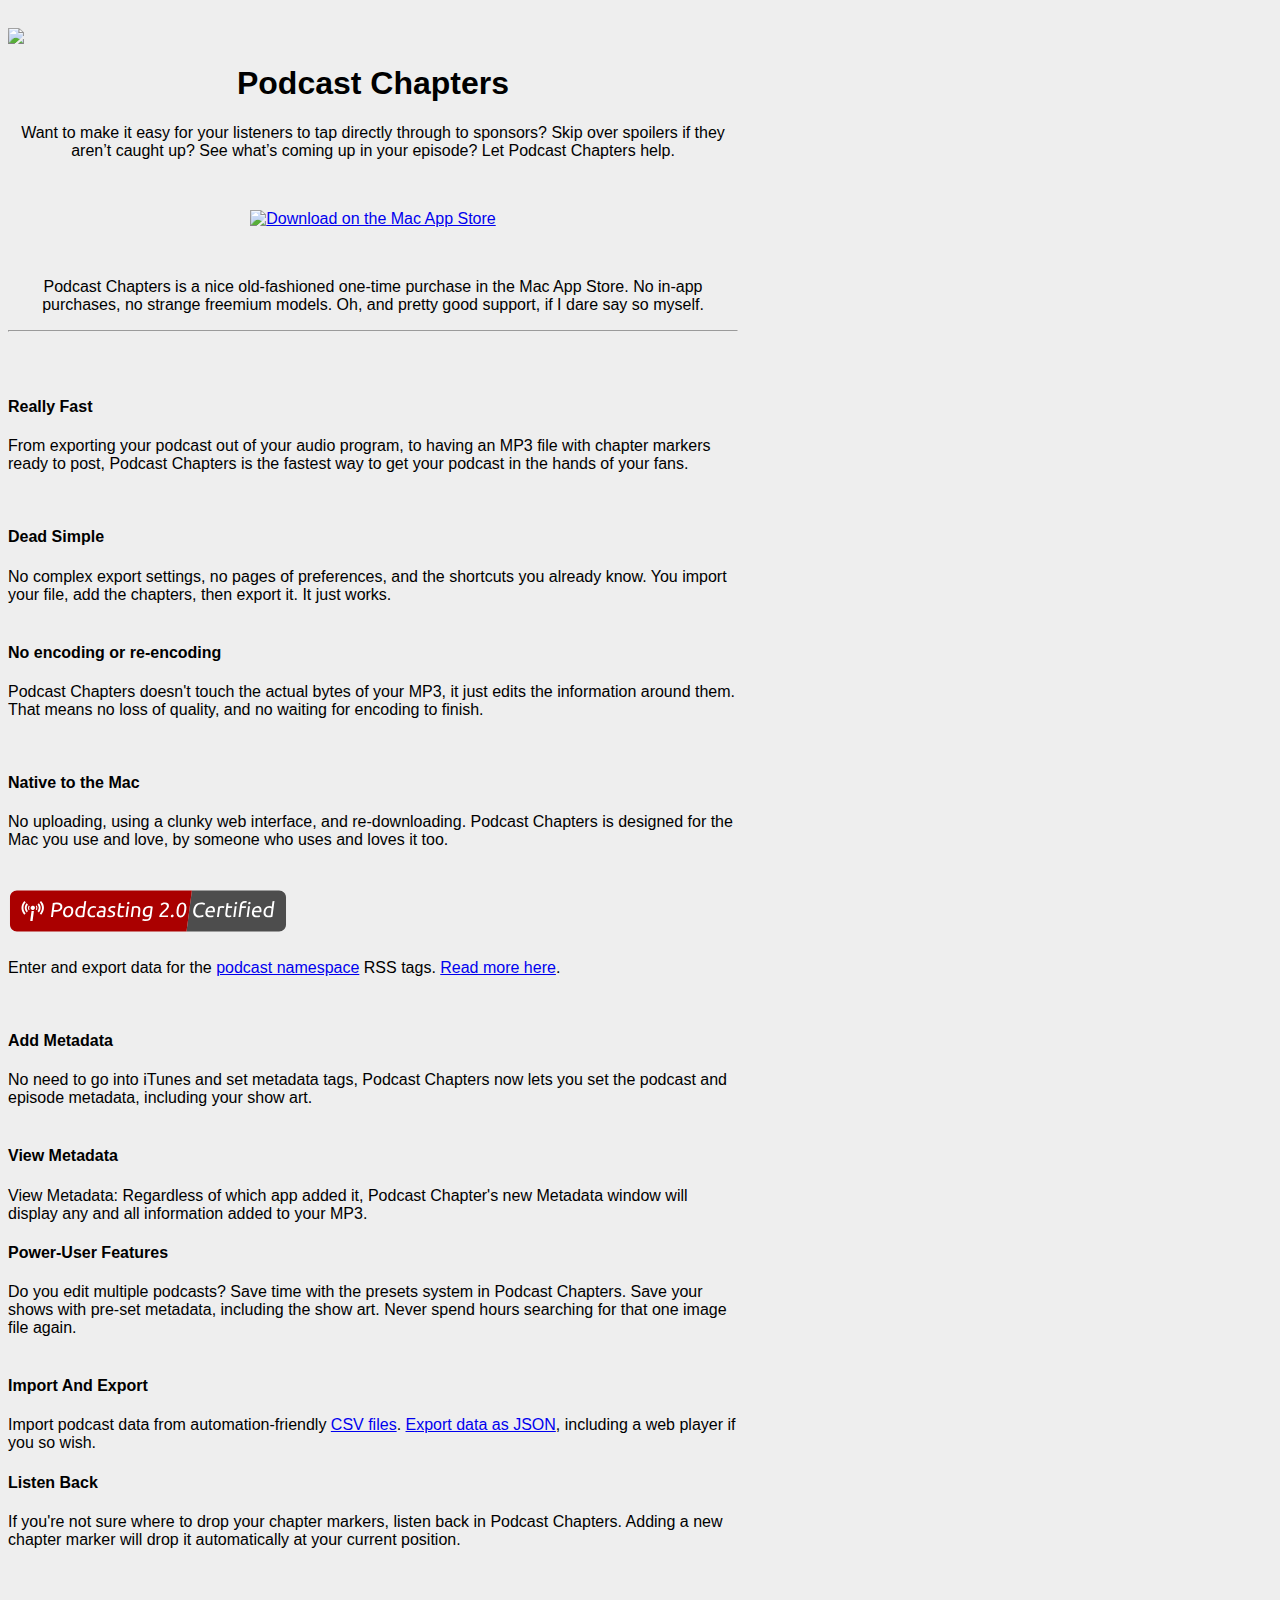
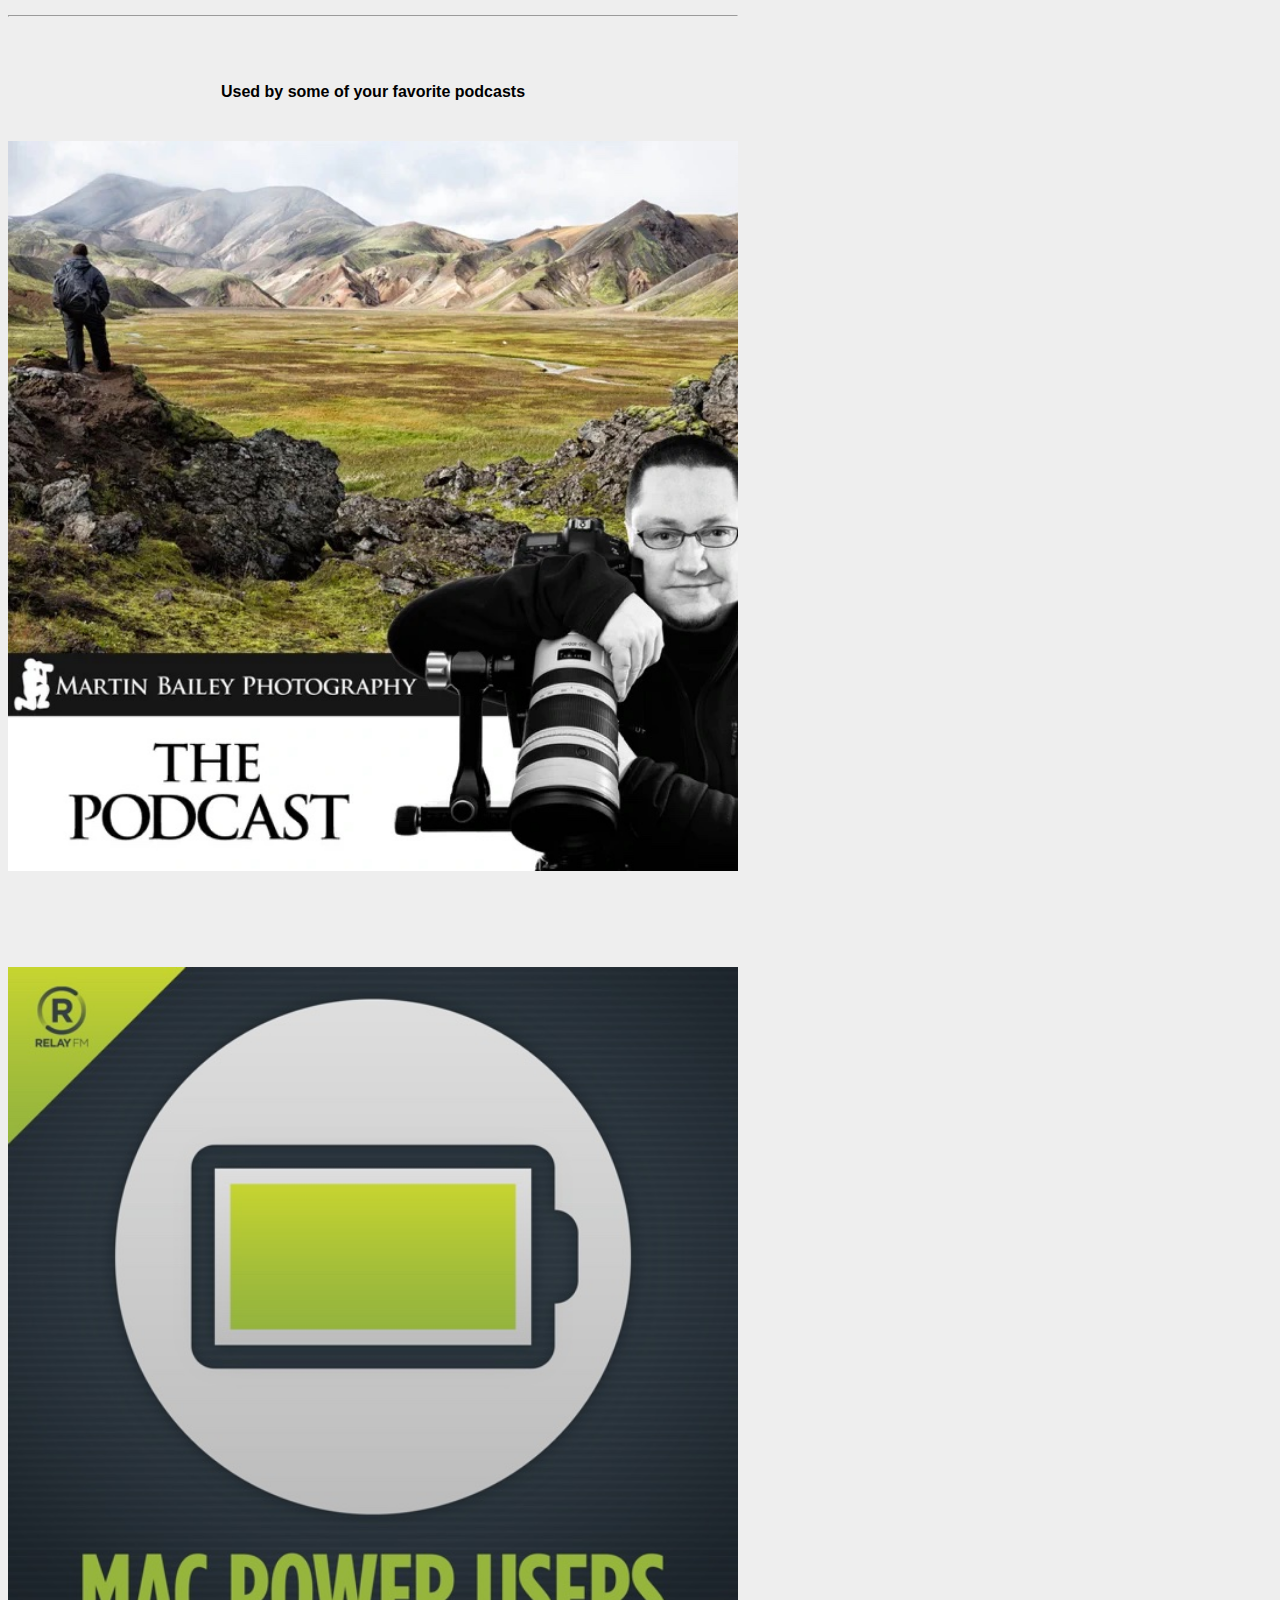
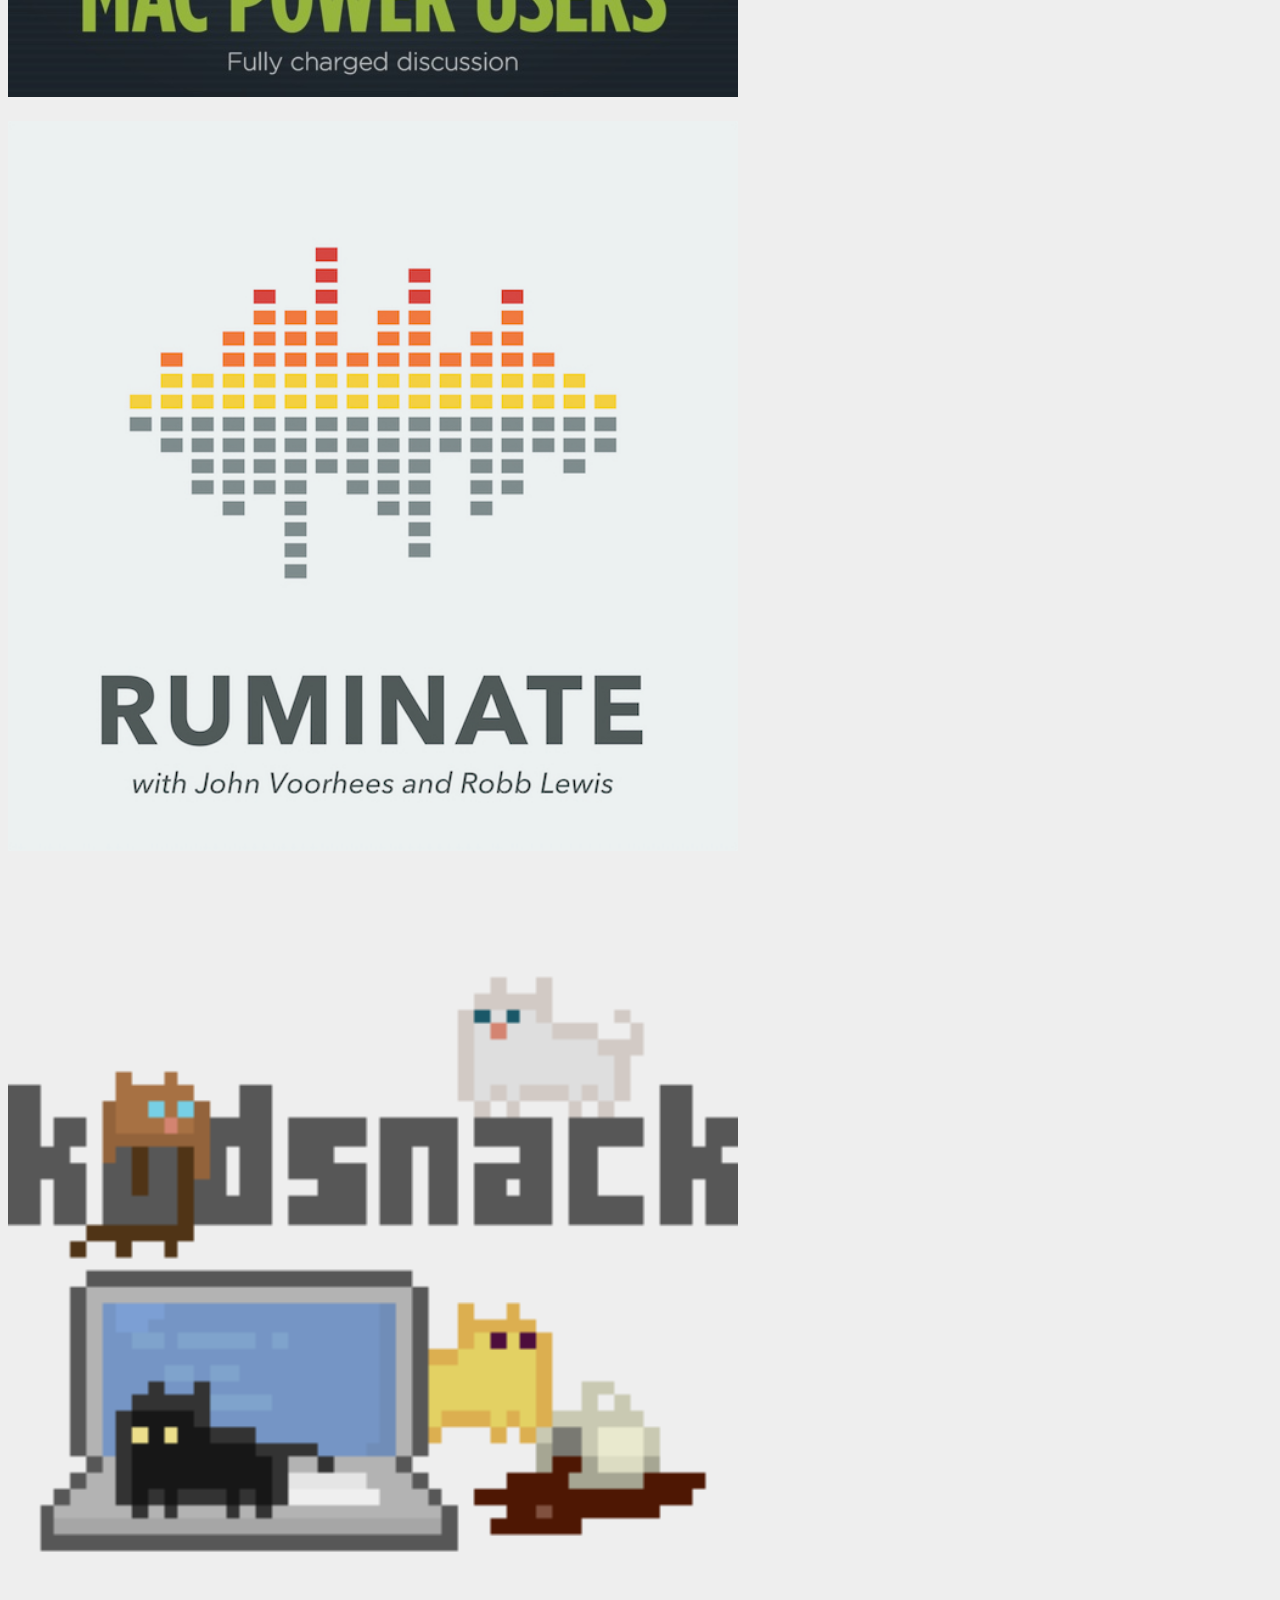
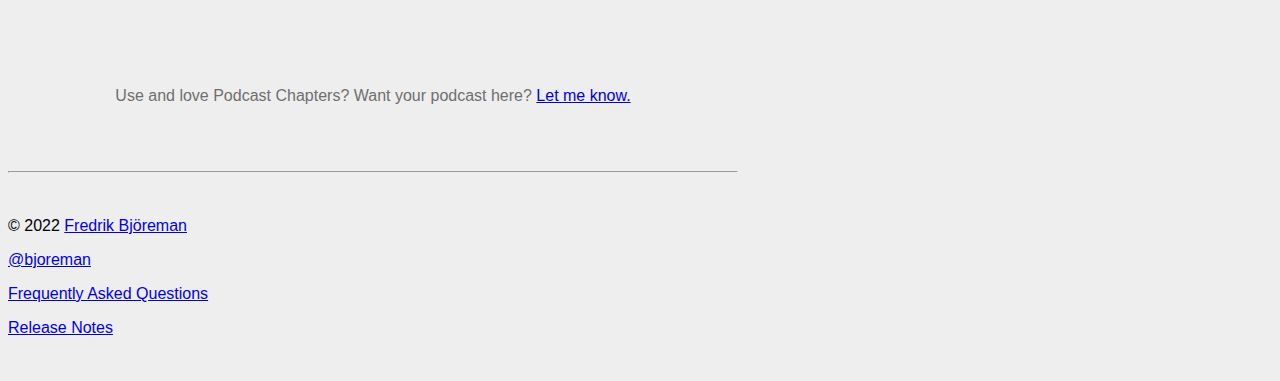
==== commit 5b028a98: "3.9." ====
--- a/index.html
+++ b/index.html
@@ -127,7 +127,7 @@
         <br><hr>
 
         <footer class="footer">
-            <p>&copy; 2021 <a href="https://bjoreman.com">Fredrik Björeman</a></p>
+            <p>&copy; 2022 <a href="https://bjoreman.com">Fredrik Björeman</a></p>
             <p><a href="https://twitter.com/bjoreman">@bjoreman</a></p>
             <p><a href="faq/index.html">Frequently Asked Questions</a></p>
             <p><a href="release-notes/index.html">Release Notes</a></p>
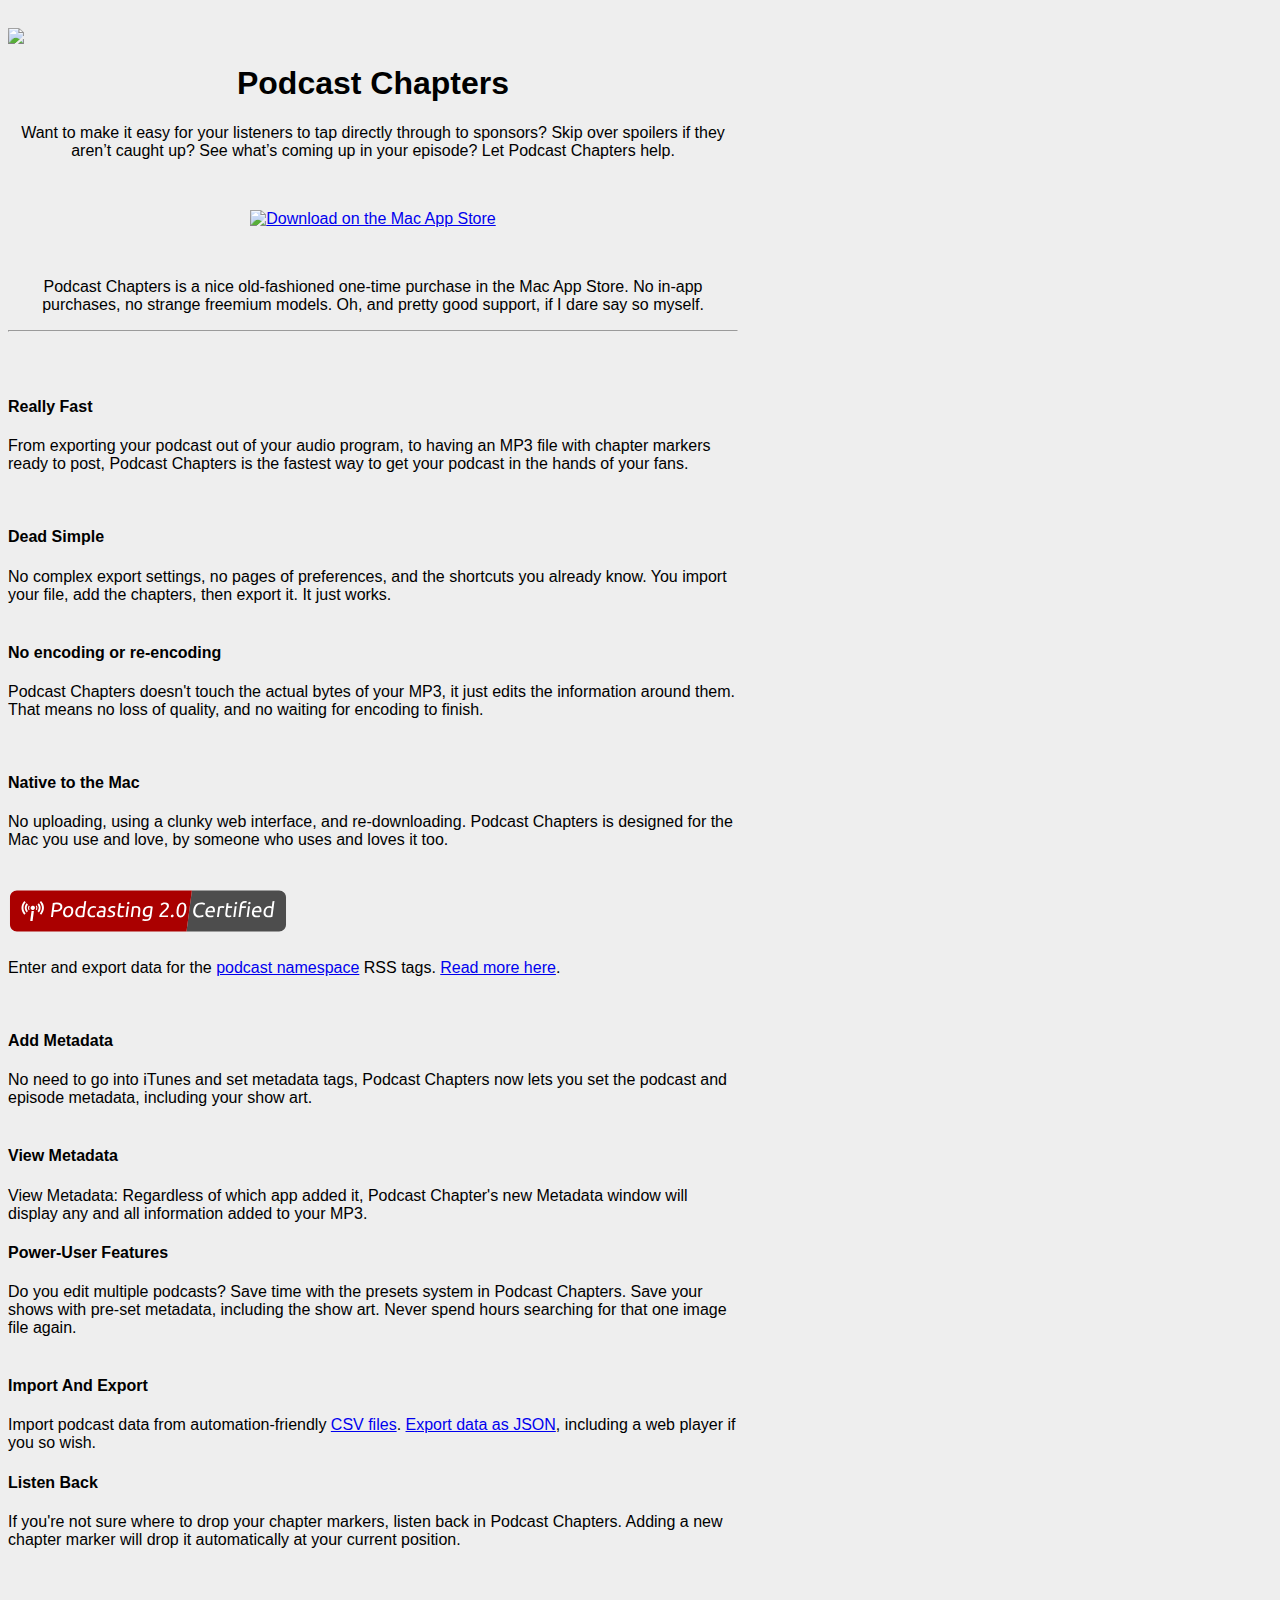
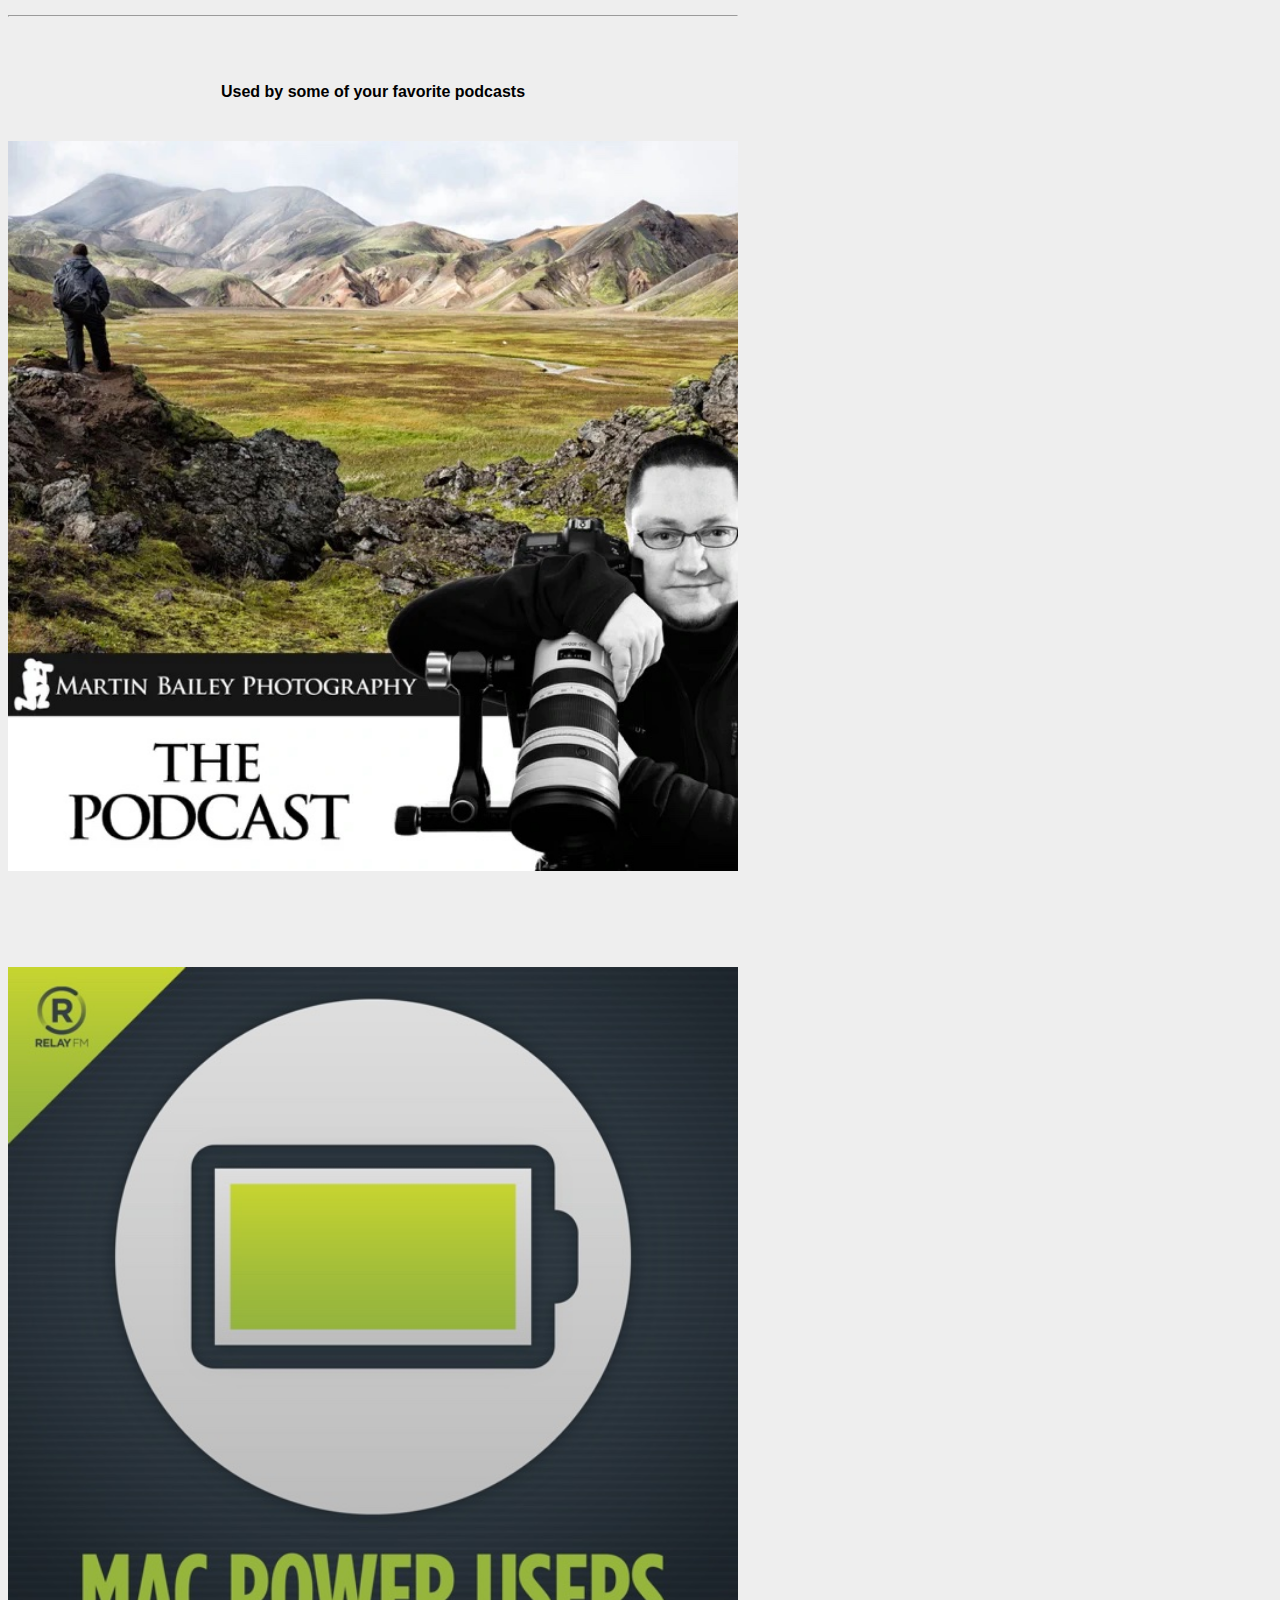
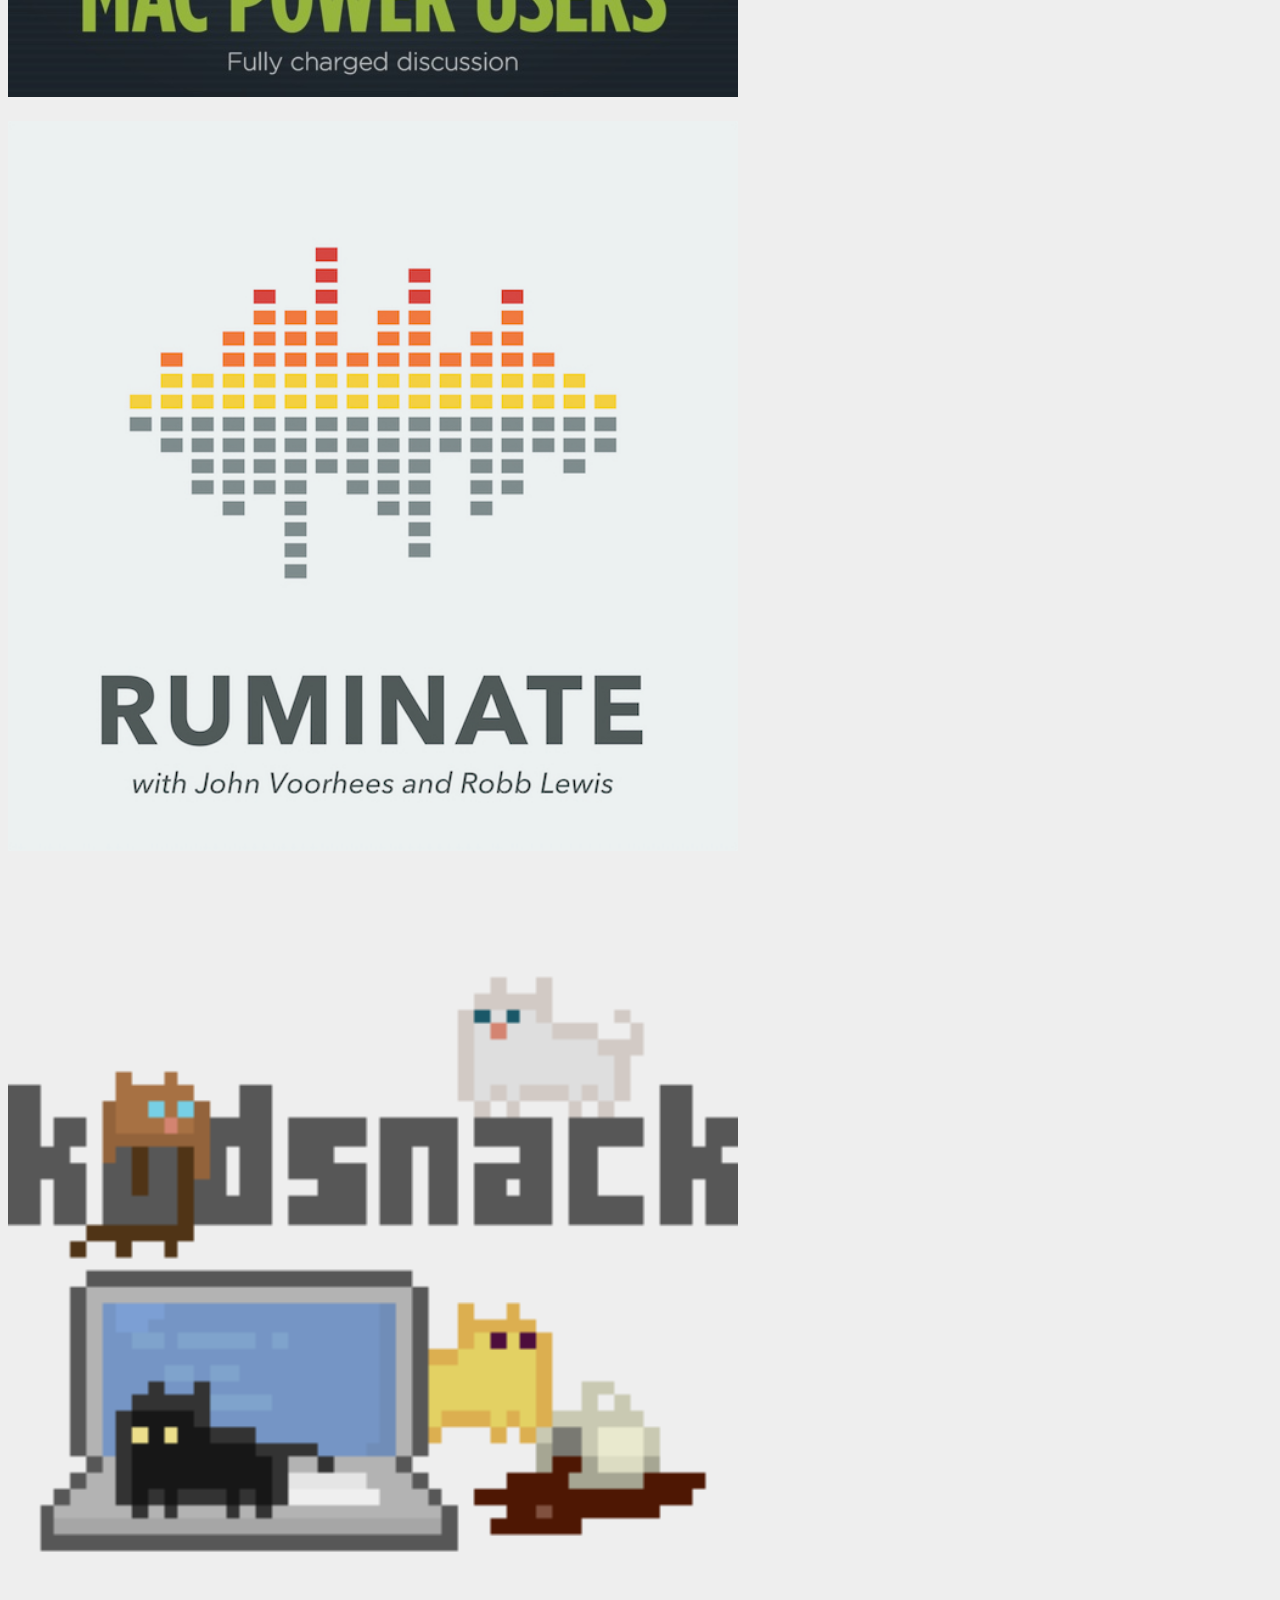
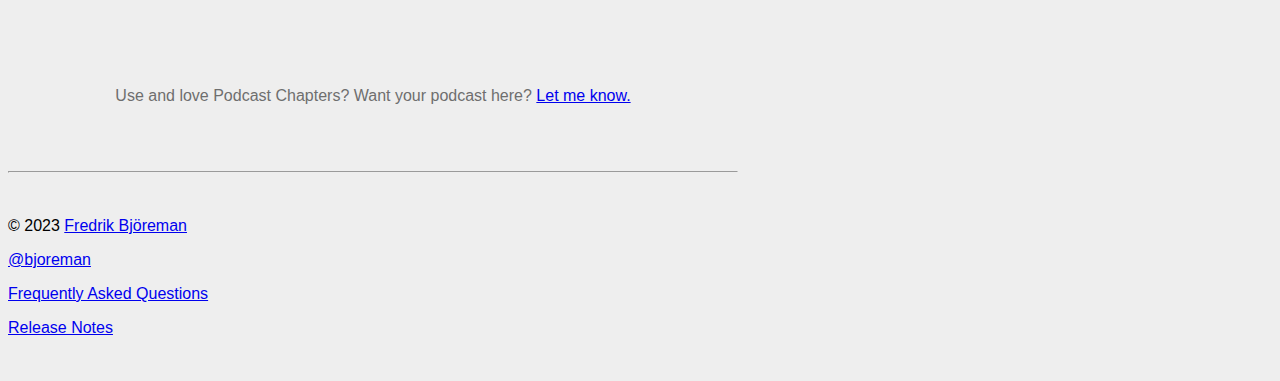
==== commit 4e2a3716: "4.1 released." ====
--- a/index.html
+++ b/index.html
@@ -127,7 +127,7 @@
         <br><hr>
 
         <footer class="footer">
-            <p>&copy; 2022 <a href="https://bjoreman.com">Fredrik Björeman</a></p>
+            <p>&copy; 2023 <a href="https://bjoreman.com">Fredrik Björeman</a></p>
             <p><a href="https://twitter.com/bjoreman">@bjoreman</a></p>
             <p><a href="faq/index.html">Frequently Asked Questions</a></p>
             <p><a href="release-notes/index.html">Release Notes</a></p>
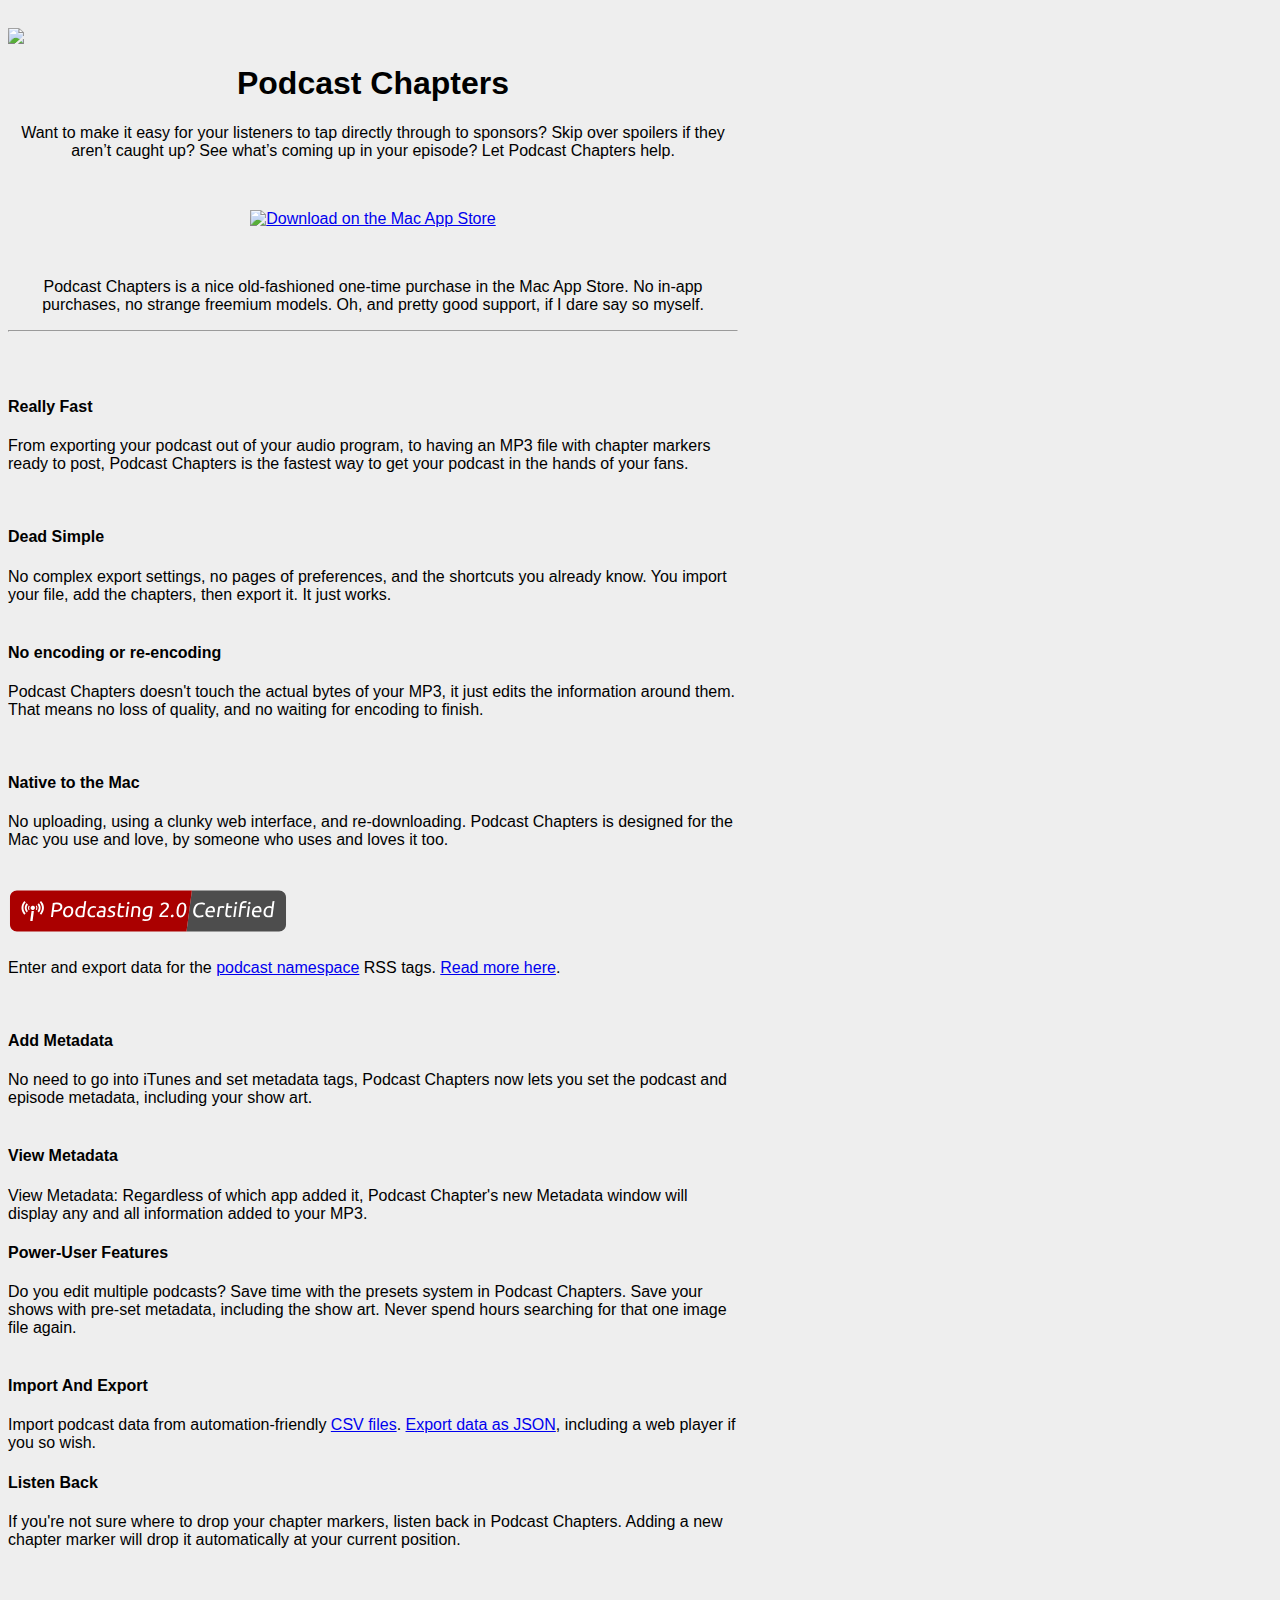
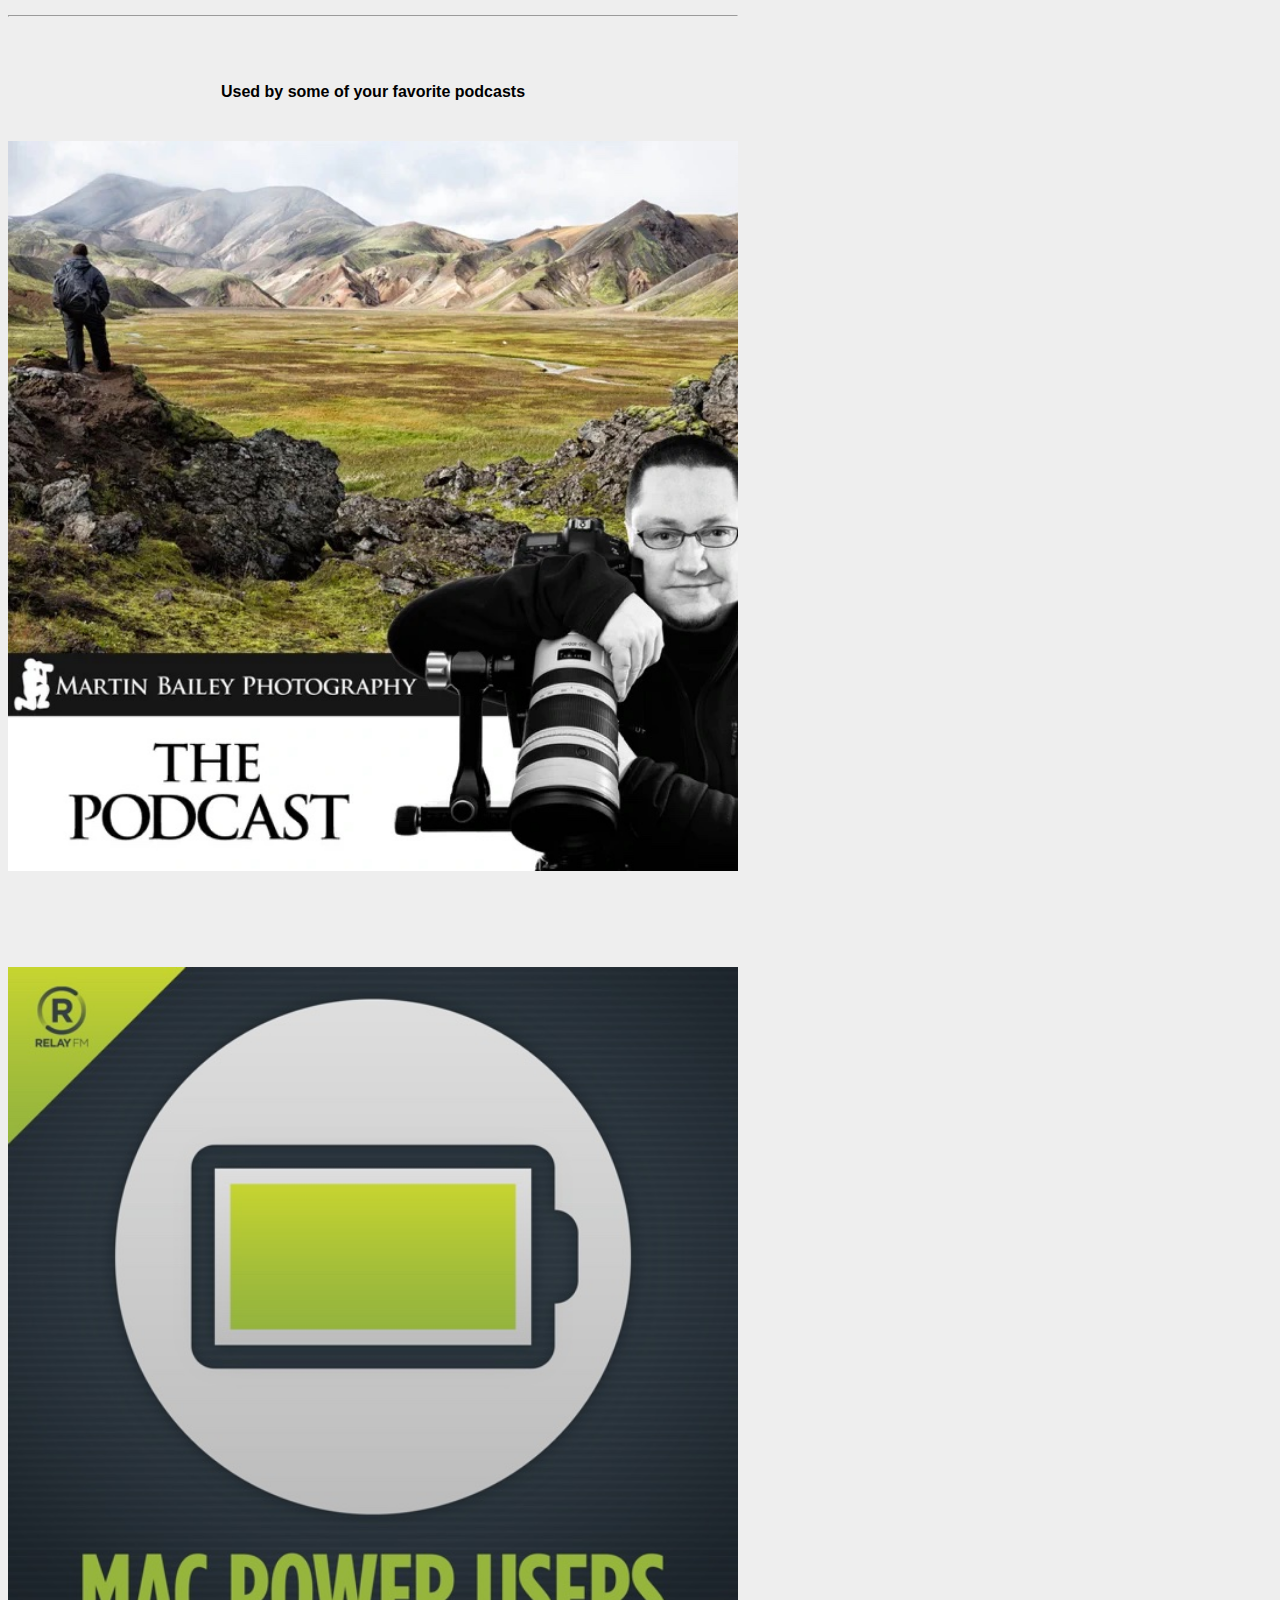
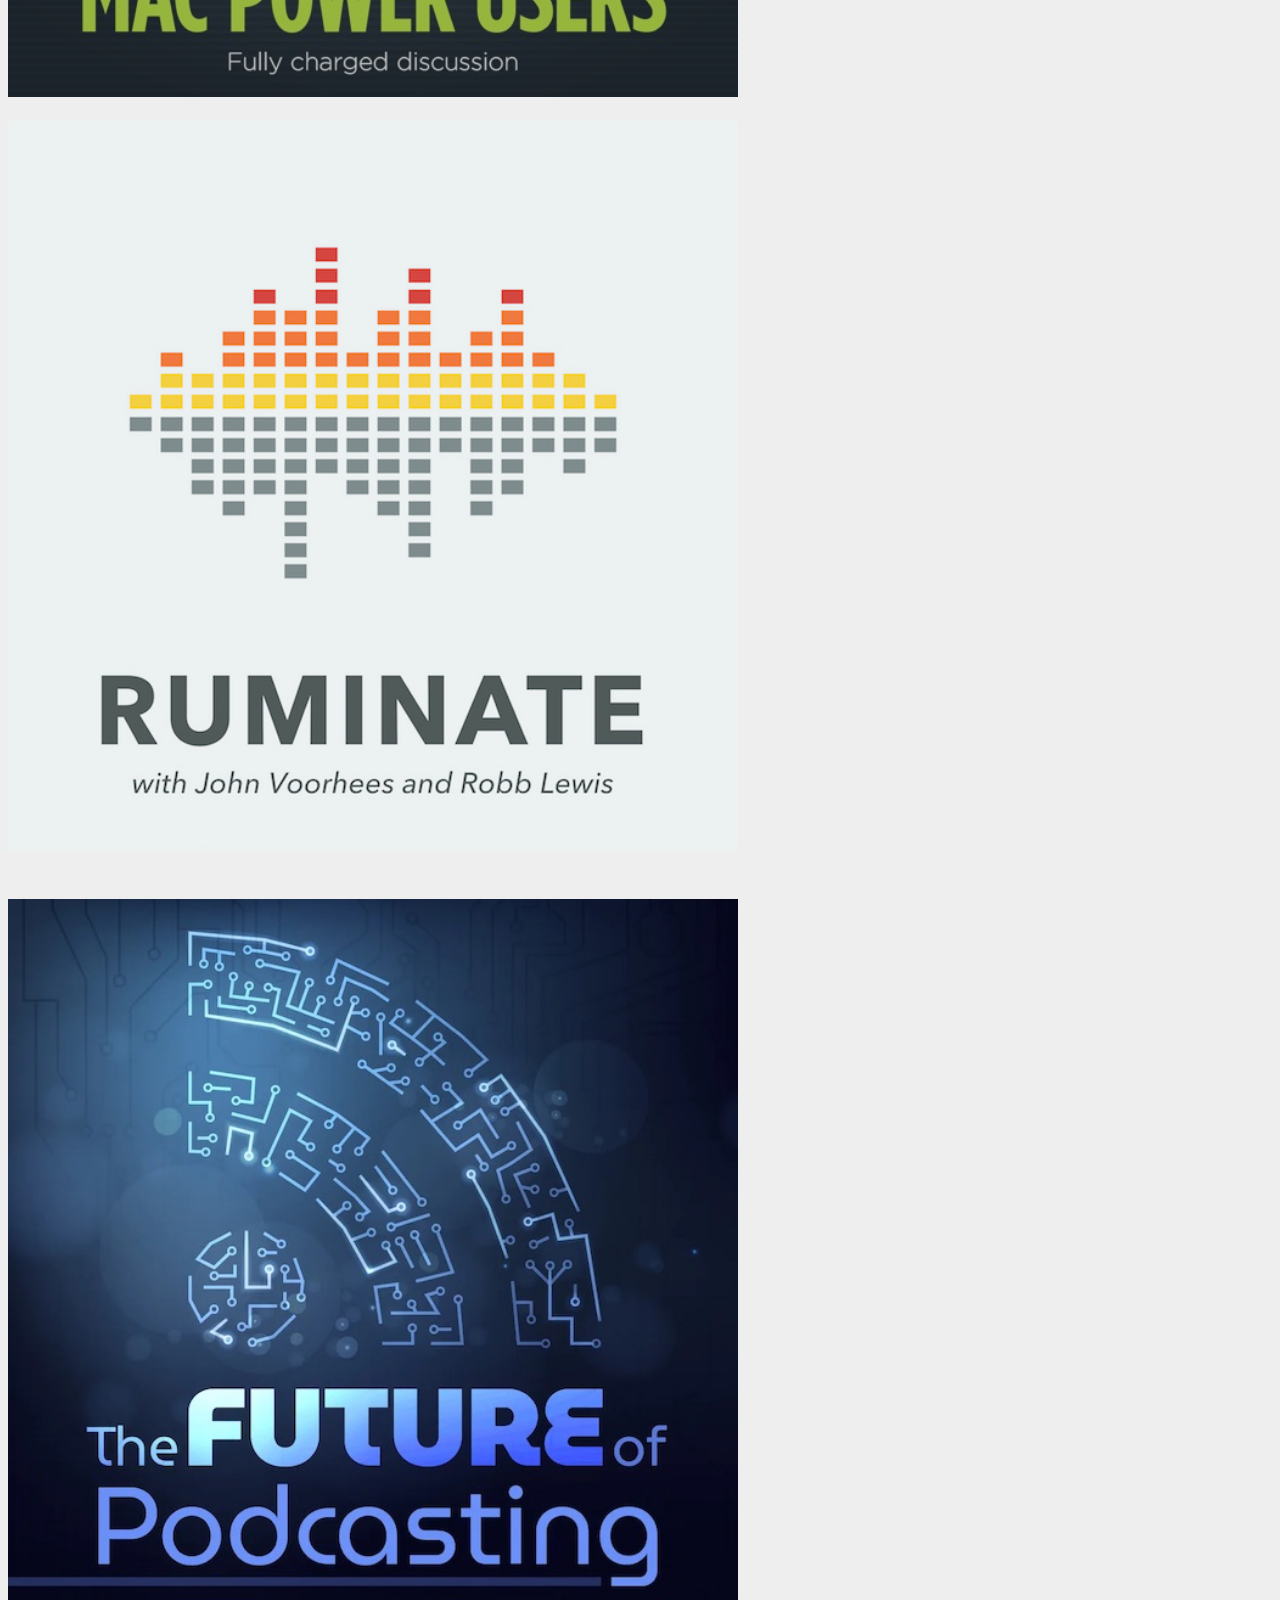
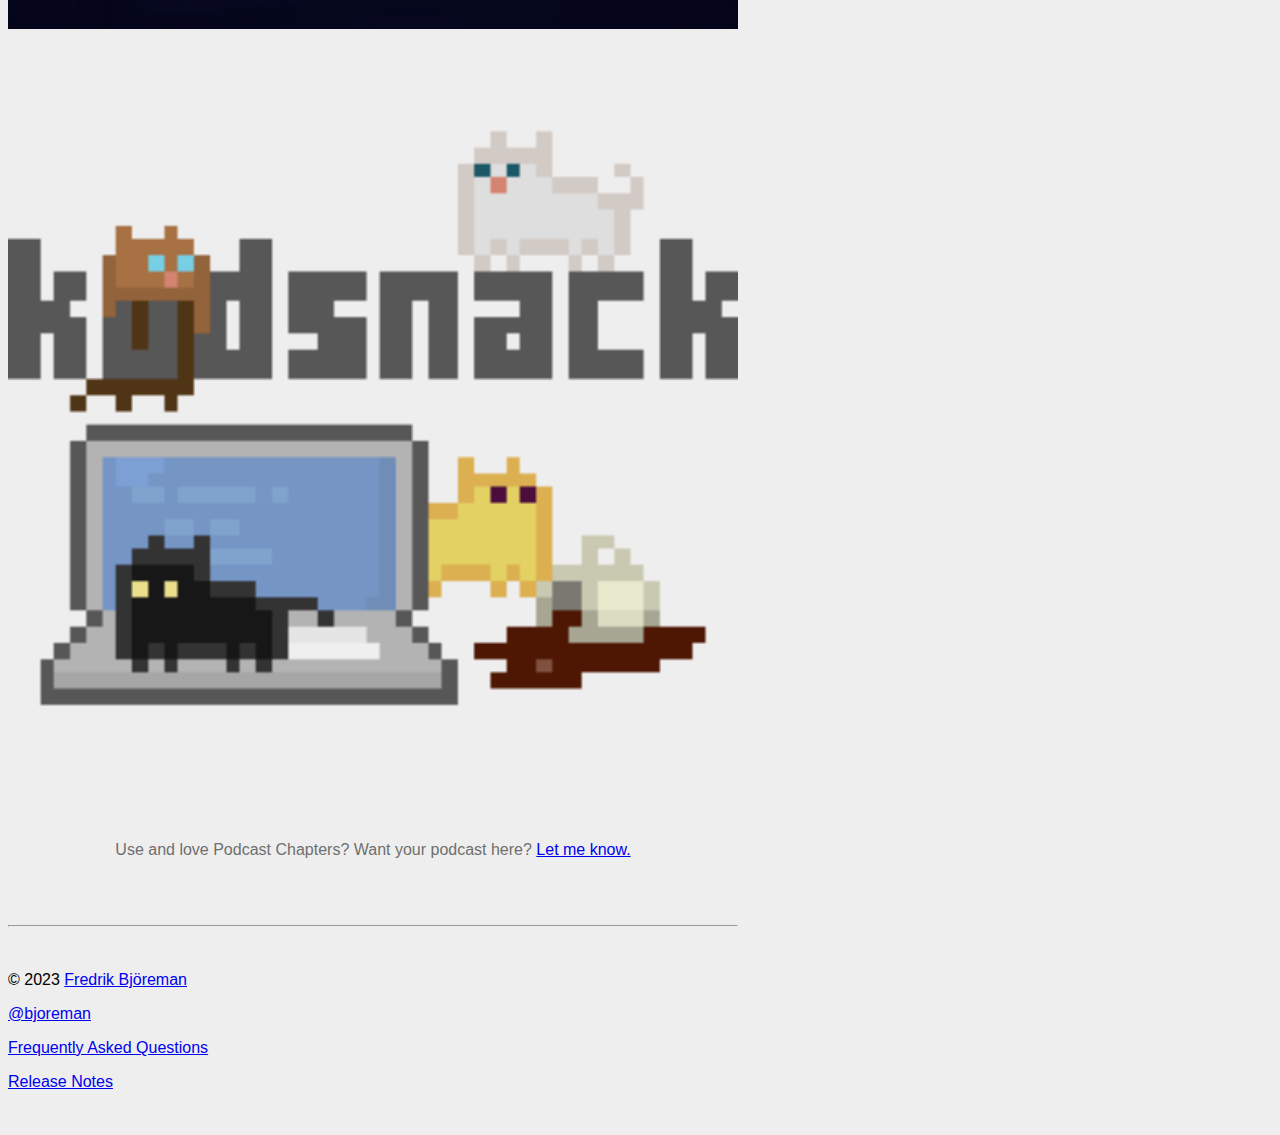
==== commit 2cd8d566: "Added podcast to main page." ====
--- a/index.html
+++ b/index.html
@@ -114,6 +114,9 @@
                 <a target="_blank" href="http://www.openended.fm"><img src="images/logo-open-ended.jpg" alt="" width="100%"/></a>
             </div>
             <div class="col-sm-4 col-xs-6">
+                <a target="_blank" href="https://www.futureofpodcasting.net"><img src="images/logo-future.jpg" alt="" width="100%"/></a>
+            </div>
+            <div class="col-sm-4 col-xs-6">
                 <a target="_blank" href="https://www.kodsnack.se"><img src="images/kodsnack.png" alt="" width="100%"/></a>
             </div>
             <div class="col-xs-12">
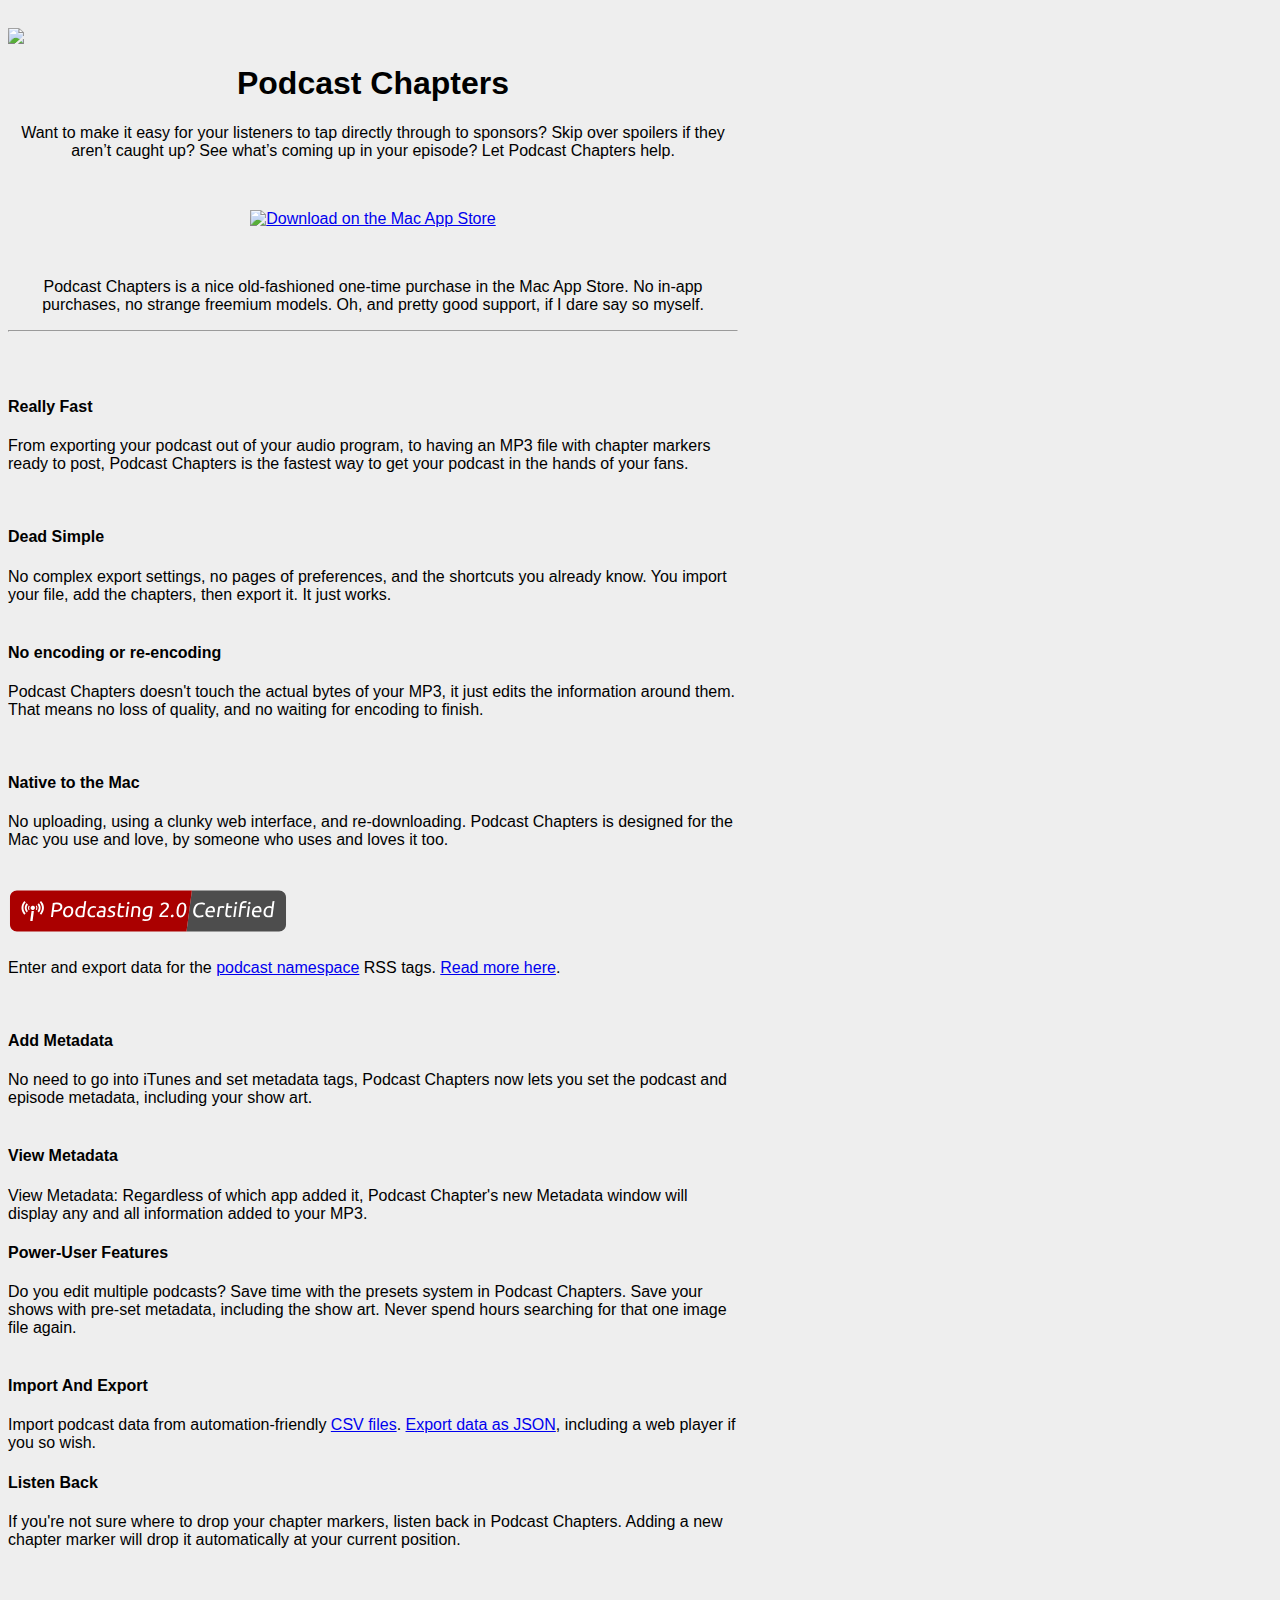
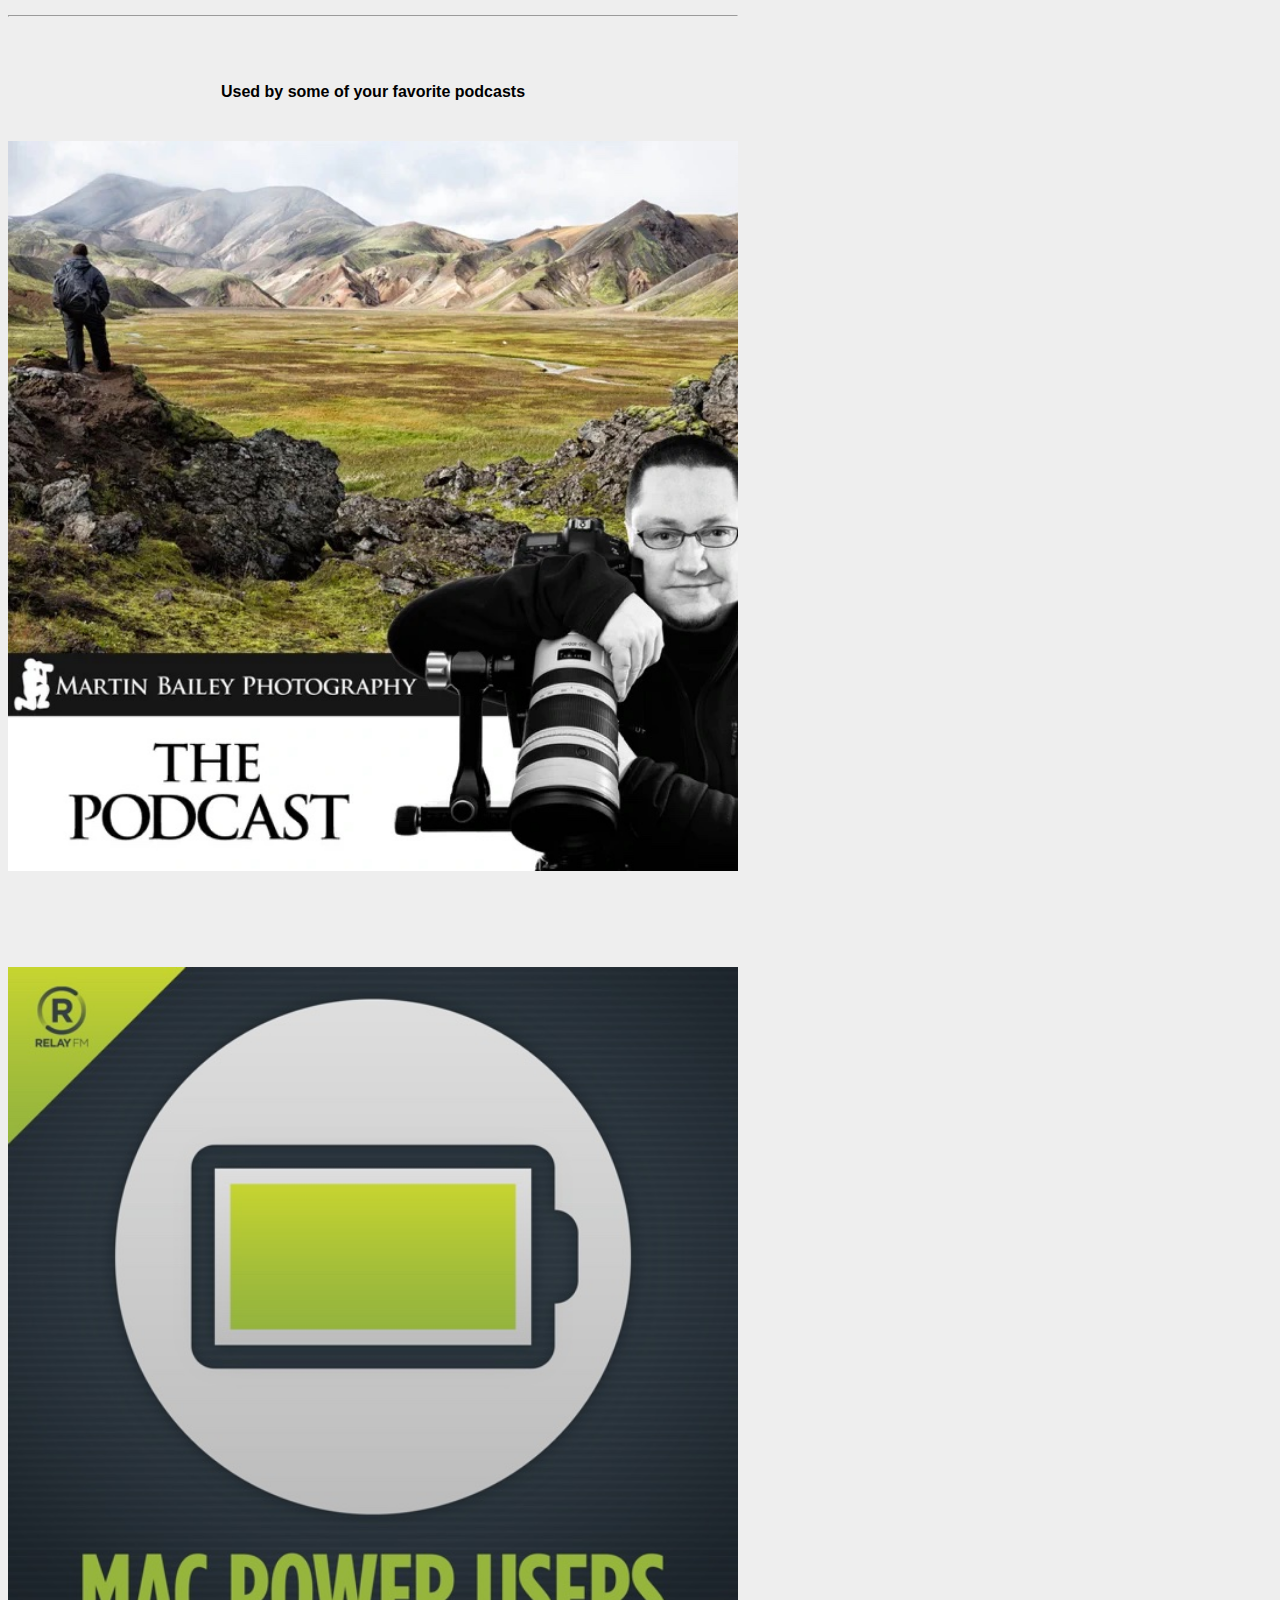
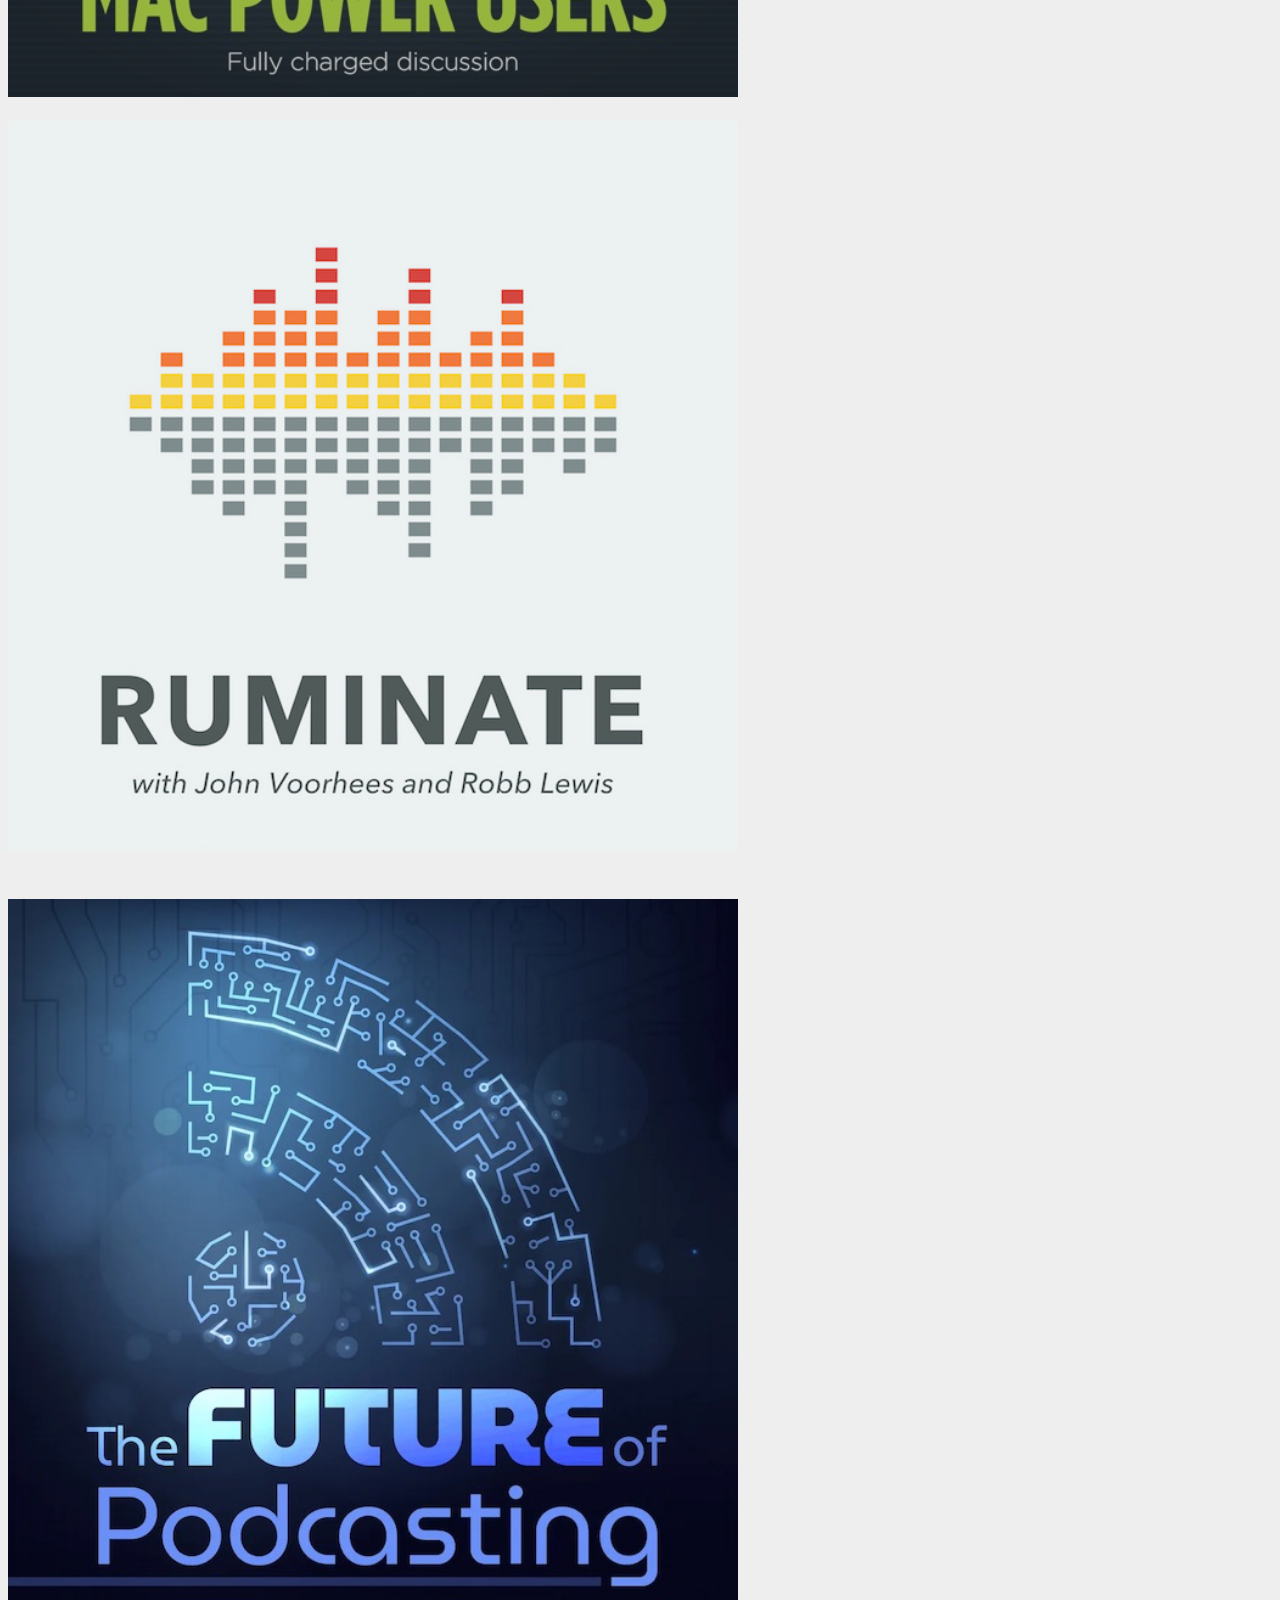
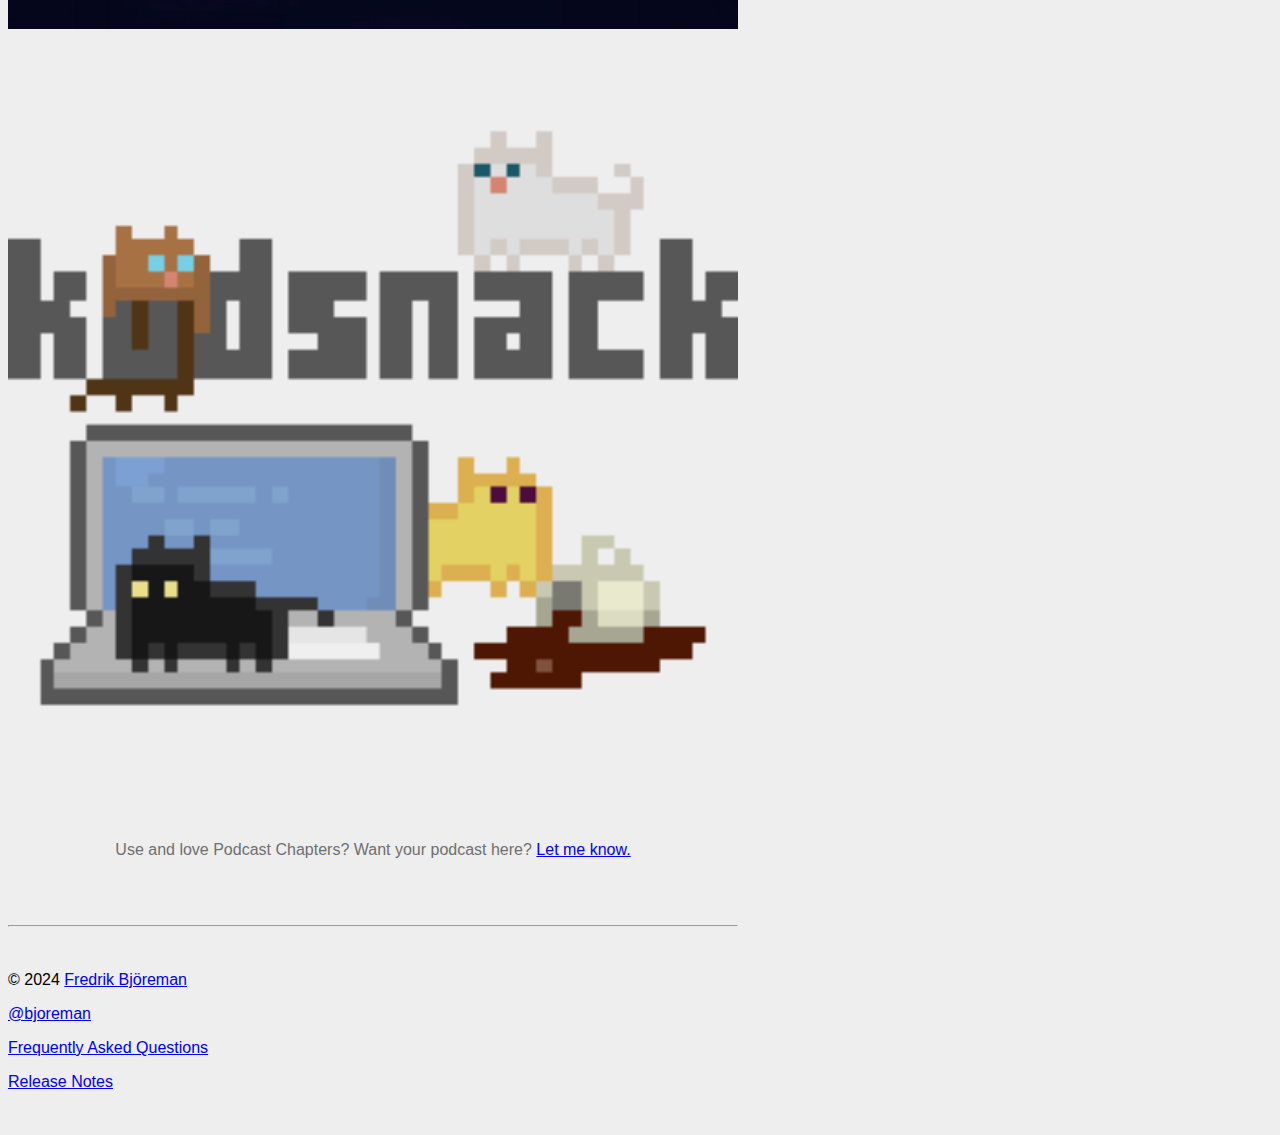
==== commit 538cb90c: "4.5, copyright year, changed to Mastodon from Twitter." ====
--- a/index.html
+++ b/index.html
@@ -122,7 +122,7 @@
             <div class="col-xs-12">
                 <br>
                 <p style="text-align: center; color: #6e6e6e;">
-                    Use and love Podcast Chapters? Want your podcast here? <a href="https://twitter.com/bjoreman">Let me know.</a>
+                    Use and love Podcast Chapters? Want your podcast here? <a href="https://toot.cafe/@bjoreman">Let me know.</a>
                 </p>
             </div>
         </div>
@@ -130,8 +130,8 @@
         <br><hr>
 
         <footer class="footer">
-            <p>&copy; 2023 <a href="https://bjoreman.com">Fredrik Björeman</a></p>
-            <p><a href="https://twitter.com/bjoreman">@bjoreman</a></p>
+            <p>&copy; 2024 <a href="https://bjoreman.com">Fredrik Björeman</a></p>
+            <p><a href="https://toot.cafe/@bjoreman">@bjoreman</a></p>
             <p><a href="faq/index.html">Frequently Asked Questions</a></p>
             <p><a href="release-notes/index.html">Release Notes</a></p>
         </footer>
